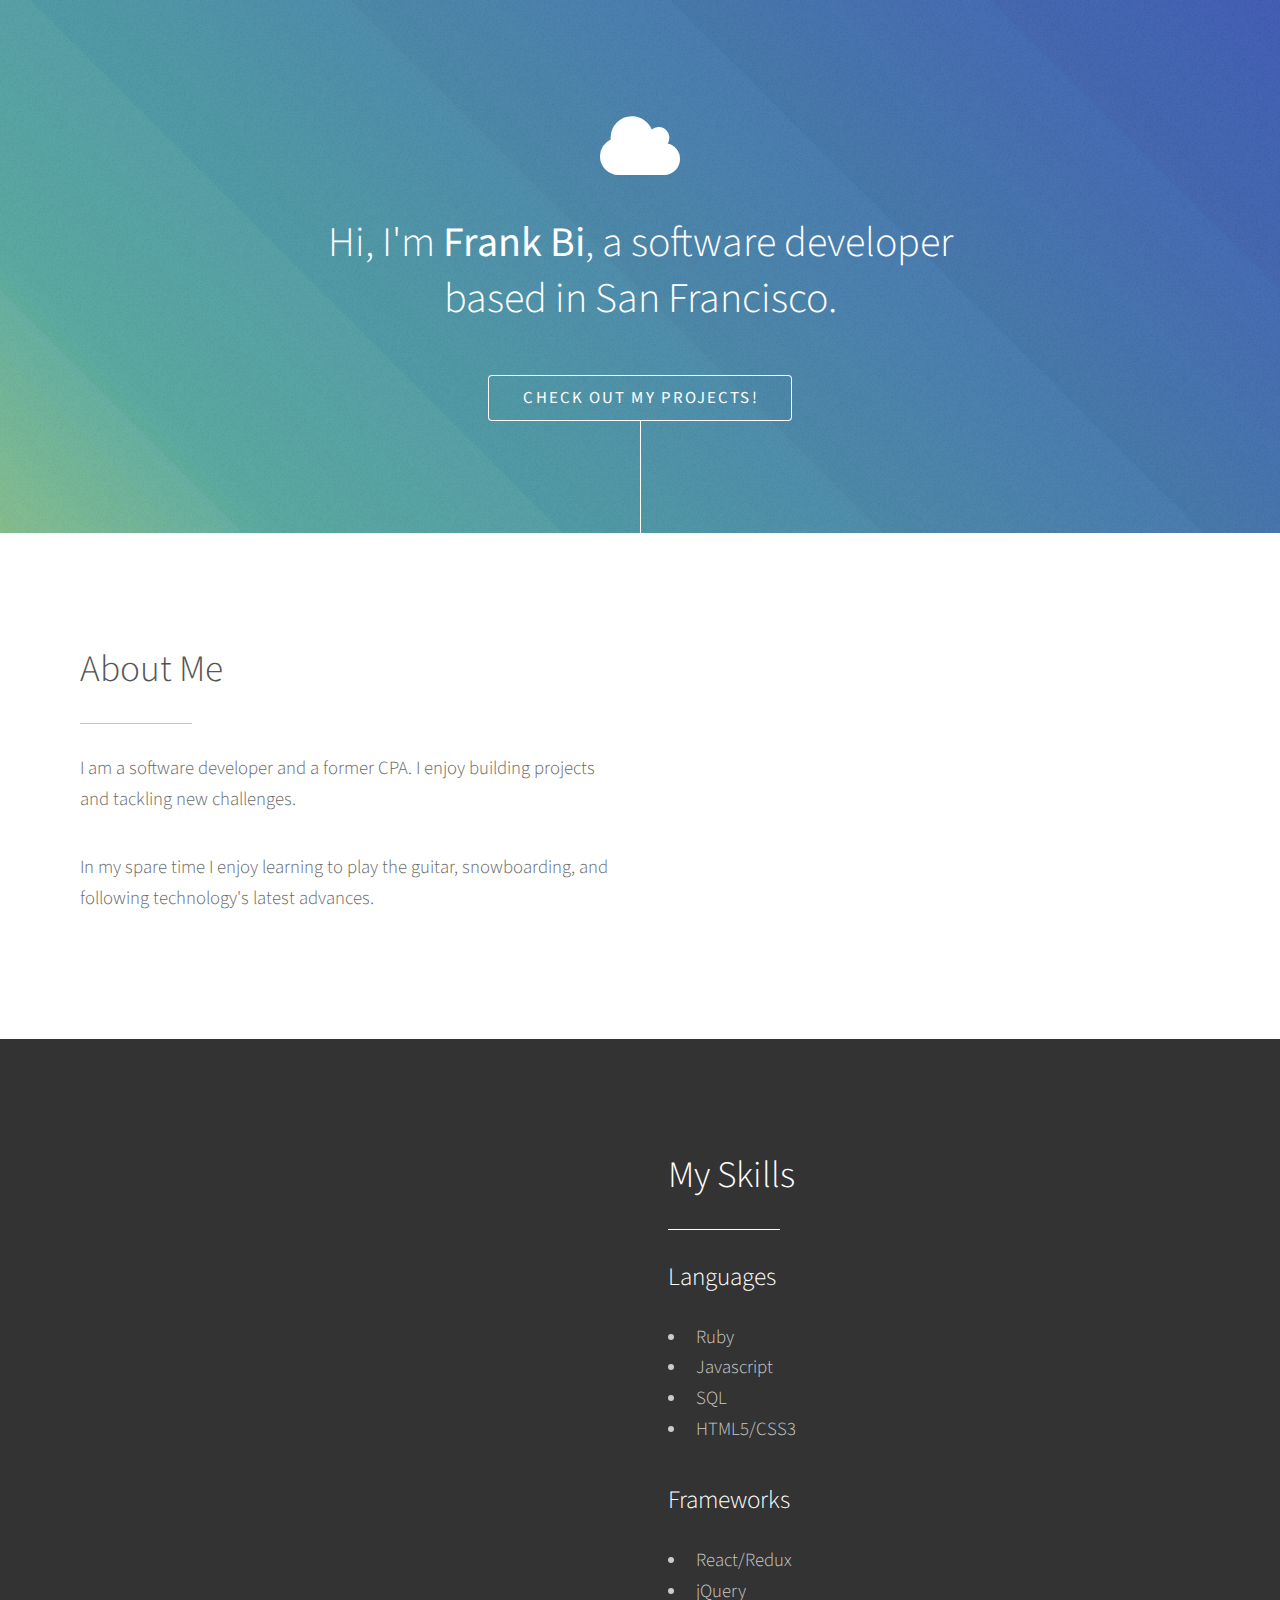
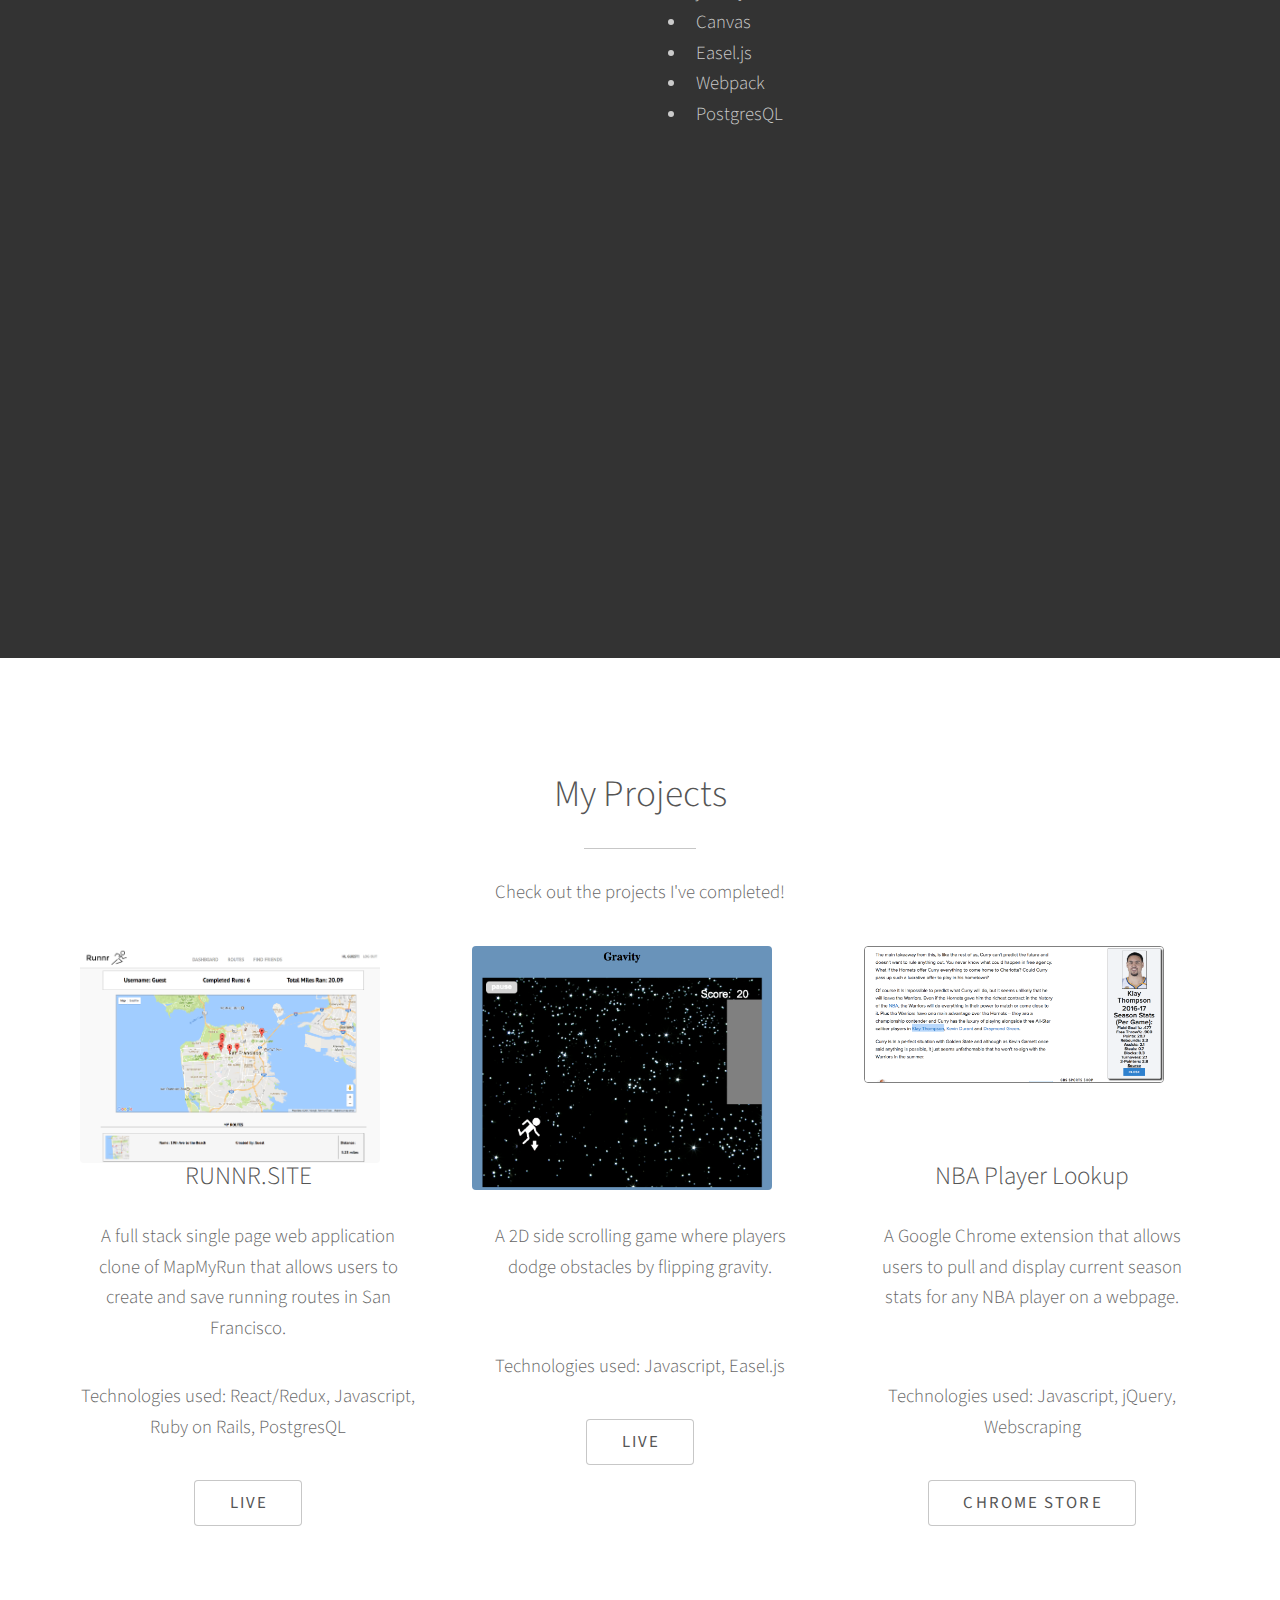
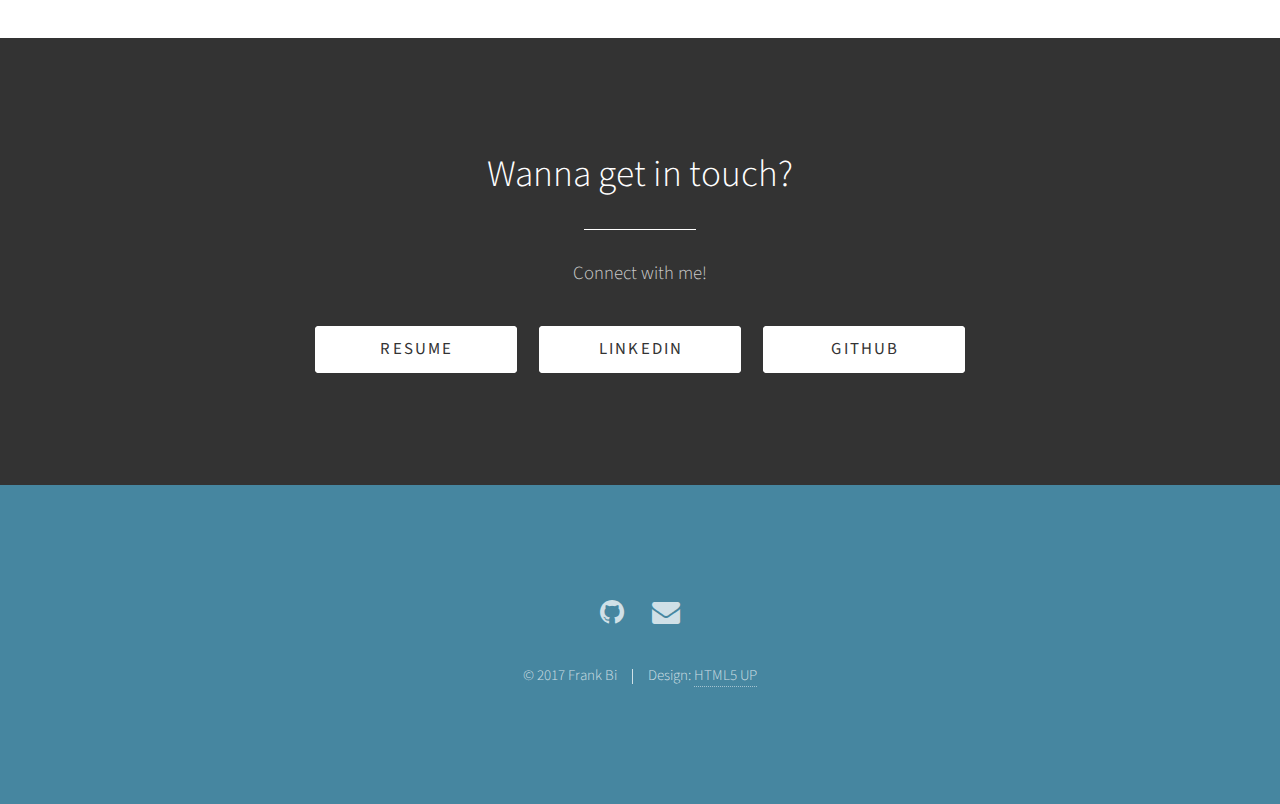
==== index.html @ 34559589 "first commit" ====
<!DOCTYPE HTML>
<!--
	Photon by HTML5 UP
	html5up.net | @ajlkn
	Free for personal and commercial use under the CCA 3.0 license (html5up.net/license)
-->
<html>
	<head>
		<title>Frank Bi</title>
		<meta charset="utf-8" />
		<meta name="viewport" content="width=device-width, initial-scale=1" />
		<!--[if lte IE 8]><script src="assets/js/ie/html5shiv.js"></script><![endif]-->
		<link rel="stylesheet" href="assets/css/main.css" />
		<!--[if lte IE 8]><link rel="stylesheet" href="assets/css/ie8.css" /><![endif]-->
		<!--[if lte IE 9]><link rel="stylesheet" href="assets/css/ie9.css" /><![endif]-->
	</head>
	<body>

		<!-- Header -->
			<section id="header">
				<div class="inner">
					<span class="icon major fa-cloud"></span>
					<h1>Hi, I'm <strong>Frank Bi</strong>, a software developer<br />
					based in San Francisco. </h1>
					<!-- <p>I've built full-stack web applications using Javascript, React/Redux, and Ruby on Rails.</p> -->
					<ul class="actions">
						<li><a href="#three" class="button scrolly">Check Out My Projects!</a></li>
					</ul>
				</div>
			</section>

		<!-- One -->
			<section id="one" class="main style1">
				<div class="container">
					<div class="row 150%">
						<div class="6u 12u$(medium)">
							<header class="major">
								<h2>About Me<br />
								</h2>

							</header>
							<p>I am a software developer and a former CPA. I enjoy building projects and tackling new challenges. </p>
							<p>In my spare time I enjoy learning to play the guitar, snowboarding, and following technology's latest advances.<p/>
						</div>
						<div class="6u$ 12u$(medium) important(medium)">
							<span class=""><img class="profile-pic align-right slide-in" src="images/profile-pic.jpg" alt="" /></span>
						</div>
					</div>
				</div>
			</section>

		<!-- Two -->
			<section id="two" class="main style2">
				<div class="container">
					<div class="row 150%">
						<div class="6u 12u$(medium)">
							<ul class="major-icons">
								<!-- <li><span class="icon style1 major fa-code"></span></li> -->
								<li><img class="language-icon align-left slide-in" src="images/js.png"></img></li>
								<li><img class="language-icon align-left slide-in" src="images/es6.png"></img></li>
								<li><img class="language-icon align-left slide-in" src="images/ruby.png"></img></li>
								<li><img class="language-icon align-left slide-in" src="images/rails.png"></img></li>
								<li><img class="language-icon align-left slide-in" src="images/react.png"></img></li>
								<li><img class="language-icon align-left slide-in" src="images/redux.png"></img></li>
								<li><img class="language-icon align-left slide-in" src="images/html.png"></img></li>
								<li><img class="language-icon align-left slide-in" src="images/css.png"></img></li>
								<li><img class="language-icon align-left slide-in" src="images/chrome.png"></img></li>
								<li><img class="language-icon align-left slide-in" src="images/sql.png"></img></li>
								<li><img class="language-icon align-left slide-in" src="images/git.png"></img></li>
								<!-- <li><span class="icon style1 major"><div><img class="icon style1 major" src="images/js.png"></img></div></span></li> -->
								<!-- <li><span class="icon style1 major"><img class="icon style1 major" src="images/react.png"></img></span></li> -->

								<!-- <li><span class="icon style2 major fa-bolt"></span></li>
								<li><span class="icon style3 major fa-camera-retro"></span></li>
								<li><span class="icon style4 major fa-cog"></span></li>
								<li><span class="icon style5 major fa-desktop"></span></li>
								<li><span class="icon style6 major fa-calendar"></span></li> -->
							</ul>
						</div>
						<div class="6u$ 12u$(medium)">
							<header class="major">
								<h2>My Skills</h2>
							</header>
							<h3>Languages</h3>
							<ul>
								<li>Ruby</li>
								<li>Javascript</li>
								<li>SQL</li>
								<li>HTML5/CSS3</li>
							</ul>
							<h3>Frameworks</h3>
							<ul>
								<li>React/Redux</li>
								<li>jQuery</li>
								<li>Canvas</li>
								<li>Easel.js</li>
								<li>Webpack</li>
								<li>PostgresQL</li>
							</ul>

							<!-- <p>My first language was C++. I eventually</p>
							<p>Along the way, I learned to program using React/Redux.</p>
							<p>But I'm continuing to learn and exploring new frameworks.</p> -->
						</div>
					</div>
				</div>
			</section>

		<!-- Three -->
			<section id="three" class="main style1 special">
				<div class="container">
					<header class="major">
						<h2>My Projects</h2>
					</header>
					<p>Check out the projects I've completed!</p>
					<div class="row 150%">
						<div class="4u 12u$(medium)">
							<span class="image fit"><a href="http://runnr.site"><div class="image-container"><img class="screenshot" src="images/runnr.png" alt=""></img></div></a></span>
							<h3>RUNNR.SITE</h3>
							<p>A full stack single page web application clone of MapMyRun that allows users to create and save running routes in San Francisco. </p>
							<p>Technologies used: React/Redux, Javascript, Ruby on Rails, PostgresQL</p>
							<ul class="actions">
								<li><a href="http://runnr.site" class="button">Live</a></li>
							</ul>
						</div>
						<div class="4u 12u$(medium)">
							<span class="image fit"><a href="https://frankbi322.github.io/anti-gravity-run/"><div class="image-container"><img class="screenshot" src="images/Gravity.png" alt="" /></div></a></span>
							<h3>Gravity Run</h3>
							<p>A 2D side scrolling game where players dodge obstacles by flipping gravity.</p>
							<br/>
							<p>Technologies used: Javascript, Easel.js</p>
							<ul class="actions">
								<li><a href="https://frankbi322.github.io/anti-gravity-run/" class="button">Live</a></li>
							</ul>
						</div>
						<div class="4u$ 12u$(medium)">
							<span class="image fit"><a href="https://chrome.google.com/webstore/detail/nba-fantasy/mpcaiajpmmiealhpeoipjmkodgijmccm"><div class="image-container"><img class="bordered screenshot" src="images/nba.png" alt="" </img></div></a></span>
							<h3>NBA Player Lookup</h3>
							<p>A Google Chrome extension that allows users to pull and display current season stats for any NBA player on a webpage.</p>
							<br/>
							<p>Technologies used: Javascript, jQuery, Webscraping</p>
							<ul class="actions">
								<li><a href="https://chrome.google.com/webstore/detail/nba-fantasy/mpcaiajpmmiealhpeoipjmkodgijmccm" class="button">Chrome Store</a></li>
							</ul>
						</div>
					</div>
				</div>
			</section>

		<!-- Four -->
			<section id="four" class="main style2 special">
				<div class="container">
					<header class="major">
						<h2>Wanna get in touch?</h2>
					</header>
					<p>Connect with me!</p>
					<ul class="actions uniform">
						<li><a href="https://drive.google.com/file/d/1Oz9-WRPR2RXdphx8cgimJbzSj8BWqYynPBWQXlCVjXVUxxQyM4yqtbPePS9CaHdrBz3hehBRKCs-Wb3D/view?usp=sharing" class="button special">Resume</a></li>
						<li><a href="https://www.linkedin.com/in/frank-bi" class="button special">LinkedIn</a></li>
						<li><a href="https://www.github.com/frankbi322" class="button special">GitHub</a></li>
					</ul>
				</div>
			</section>

		<!-- Five -->
		<!--
			<section id="five" class="main style1">
				<div class="container">
					<header class="major special">
						<h2>Elements</h2>
					</header>

					<section>
						<h4>Text</h4>
						<p>This is <b>bold</b> and this is <strong>strong</strong>. This is <i>italic</i> and this is <em>emphasized</em>.
						This is <sup>superscript</sup> text and this is <sub>subscript</sub> text.
						This is <u>underlined</u> and this is code: <code>for (;;) { ... }</code>. Finally, <a href="#">this is a link</a>.</p>
						<hr />
						<header>
							<h4>Heading with a Subtitle</h4>
							<p>Lorem ipsum dolor sit amet nullam id egestas urna aliquam</p>
						</header>
						<p>Nunc lacinia ante nunc ac lobortis. Interdum adipiscing gravida odio porttitor sem non mi integer non faucibus ornare mi ut ante amet placerat aliquet. Volutpat eu sed ante lacinia sapien lorem accumsan varius montes viverra nibh in adipiscing blandit tempus accumsan.</p>
						<header>
							<h5>Heading with a Subtitle</h5>
							<p>Lorem ipsum dolor sit amet nullam id egestas urna aliquam</p>
						</header>
						<p>Nunc lacinia ante nunc ac lobortis. Interdum adipiscing gravida odio porttitor sem non mi integer non faucibus ornare mi ut ante amet placerat aliquet. Volutpat eu sed ante lacinia sapien lorem accumsan varius montes viverra nibh in adipiscing blandit tempus accumsan.</p>
						<hr />
						<h2>Heading Level 2</h2>
						<h3>Heading Level 3</h3>
						<h4>Heading Level 4</h4>
						<h5>Heading Level 5</h5>
						<h6>Heading Level 6</h6>
						<hr />
						<h5>Blockquote</h5>
						<blockquote>Fringilla nisl. Donec accumsan interdum nisi, quis tincidunt felis sagittis eget tempus euismod. Vestibulum ante ipsum primis in faucibus vestibulum. Blandit adipiscing eu felis iaculis volutpat ac adipiscing accumsan faucibus. Vestibulum ante ipsum primis in faucibus lorem ipsum dolor sit amet nullam adipiscing eu felis.</blockquote>
						<h5>Preformatted</h5>
						<pre><code>i = 0;

while (!deck.isInOrder()) {
print 'Iteration ' + i;
deck.shuffle();
i++;
}

print 'It took ' + i + ' iterations to sort the deck.';</code></pre>
					</section>

					<section>
						<h4>Lists</h4>
						<div class="row">
							<div class="6u 12u$(medium)">
								<h5>Unordered</h5>
								<ul>
									<li>Dolor pulvinar etiam.</li>
									<li>Sagittis adipiscing.</li>
									<li>Felis enim feugiat.</li>
								</ul>
								<h5>Alternate</h5>
								<ul class="alt">
									<li>Dolor pulvinar etiam.</li>
									<li>Sagittis adipiscing.</li>
									<li>Felis enim feugiat.</li>
								</ul>
							</div>
							<div class="6u$ 12u$(medium)">
								<h5>Ordered</h5>
								<ol>
									<li>Dolor pulvinar etiam.</li>
									<li>Etiam vel felis viverra.</li>
									<li>Felis enim feugiat.</li>
									<li>Dolor pulvinar etiam.</li>
									<li>Etiam vel felis lorem.</li>
									<li>Felis enim et feugiat.</li>
								</ol>
								<h5>Icons</h5>
								<ul class="icons">
									<li><a href="#" class="icon fa-twitter"><span class="label">Twitter</span></a></li>
									<li><a href="#" class="icon fa-facebook"><span class="label">Facebook</span></a></li>
									<li><a href="#" class="icon fa-instagram"><span class="label">Instagram</span></a></li>
									<li><a href="#" class="icon fa-github"><span class="label">Github</span></a></li>
								</ul>
							</div>
						</div>
						<h5>Actions</h5>
						<div class="row">
							<div class="6u 12u$(medium)">
								<ul class="actions">
									<li><a href="#" class="button special">Default</a></li>
									<li><a href="#" class="button">Default</a></li>
								</ul>
								<ul class="actions small">
									<li><a href="#" class="button special small">Small</a></li>
									<li><a href="#" class="button small">Small</a></li>
								</ul>
								<ul class="actions vertical">
									<li><a href="#" class="button special">Default</a></li>
									<li><a href="#" class="button">Default</a></li>
								</ul>
								<ul class="actions vertical small">
									<li><a href="#" class="button special small">Small</a></li>
									<li><a href="#" class="button small">Small</a></li>
								</ul>
							</div>
							<div class="6u 12u$(medium)">
								<ul class="actions vertical">
									<li><a href="#" class="button special fit">Default</a></li>
									<li><a href="#" class="button fit">Default</a></li>
								</ul>
								<ul class="actions vertical small">
									<li><a href="#" class="button special small fit">Small</a></li>
									<li><a href="#" class="button small fit">Small</a></li>
								</ul>
							</div>
						</div>
					</section>

					<section>
						<h4>Table</h4>
						<h5>Default</h5>
						<div class="table-wrapper">
							<table>
								<thead>
									<tr>
										<th>Name</th>
										<th>Description</th>
										<th>Price</th>
									</tr>
								</thead>
								<tbody>
									<tr>
										<td>Item One</td>
										<td>Ante turpis integer aliquet porttitor.</td>
										<td>29.99</td>
									</tr>
									<tr>
										<td>Item Two</td>
										<td>Vis ac commodo adipiscing arcu aliquet.</td>
										<td>19.99</td>
									</tr>
									<tr>
										<td>Item Three</td>
										<td> Morbi faucibus arcu accumsan lorem.</td>
										<td>29.99</td>
									</tr>
									<tr>
										<td>Item Four</td>
										<td>Vitae integer tempus condimentum.</td>
										<td>19.99</td>
									</tr>
									<tr>
										<td>Item Five</td>
										<td>Ante turpis integer aliquet porttitor.</td>
										<td>29.99</td>
									</tr>
								</tbody>
								<tfoot>
									<tr>
										<td colspan="2"></td>
										<td>100.00</td>
									</tr>
								</tfoot>
							</table>
						</div>

						<h5>Alternate</h5>
						<div class="table-wrapper">
							<table class="alt">
								<thead>
									<tr>
										<th>Name</th>
										<th>Description</th>
										<th>Price</th>
									</tr>
								</thead>
								<tbody>
									<tr>
										<td>Item One</td>
										<td>Ante turpis integer aliquet porttitor.</td>
										<td>29.99</td>
									</tr>
									<tr>
										<td>Item Two</td>
										<td>Vis ac commodo adipiscing arcu aliquet.</td>
										<td>19.99</td>
									</tr>
									<tr>
										<td>Item Three</td>
										<td> Morbi faucibus arcu accumsan lorem.</td>
										<td>29.99</td>
									</tr>
									<tr>
										<td>Item Four</td>
										<td>Vitae integer tempus condimentum.</td>
										<td>19.99</td>
									</tr>
									<tr>
										<td>Item Five</td>
										<td>Ante turpis integer aliquet porttitor.</td>
										<td>29.99</td>
									</tr>
								</tbody>
								<tfoot>
									<tr>
										<td colspan="2"></td>
										<td>100.00</td>
									</tr>
								</tfoot>
							</table>
						</div>
					</section>

					<section>
						<h4>Buttons</h4>
						<ul class="actions">
							<li><a href="#" class="button special">Special</a></li>
							<li><a href="#" class="button">Default</a></li>
						</ul>
						<ul class="actions">
							<li><a href="#" class="button big">Big</a></li>
							<li><a href="#" class="button">Default</a></li>
							<li><a href="#" class="button small">Small</a></li>
						</ul>
						<ul class="actions fit">
							<li><a href="#" class="button fit">Fit</a></li>
							<li><a href="#" class="button special fit">Fit</a></li>
							<li><a href="#" class="button fit">Fit</a></li>
						</ul>
						<ul class="actions fit small">
							<li><a href="#" class="button special fit small">Fit + Small</a></li>
							<li><a href="#" class="button fit small">Fit + Small</a></li>
							<li><a href="#" class="button special fit small">Fit + Small</a></li>
						</ul>
						<ul class="actions">
							<li><a href="#" class="button special icon fa-download">Icon</a></li>
							<li><a href="#" class="button icon fa-download">Icon</a></li>
						</ul>
						<ul class="actions">
							<li><span class="button special disabled">Disabled</span></li>
							<li><span class="button disabled">Disabled</span></li>
						</ul>
					</section>

					<section>
						<h4>Form</h4>
						<form method="post" action="#">
							<div class="row uniform 50%">
								<div class="6u 12u$(xsmall)">
									<input type="text" name="demo-name" id="demo-name" value="" placeholder="Name" />
								</div>
								<div class="6u$ 12u$(xsmall)">
									<input type="email" name="demo-email" id="demo-email" value="" placeholder="Email" />
								</div>
								<div class="12u$">
									<div class="select-wrapper">
										<select name="demo-category" id="demo-category">
											<option value="">- Category -</option>
											<option value="1">Manufacturing</option>
											<option value="1">Shipping</option>
											<option value="1">Administration</option>
											<option value="1">Human Resources</option>
										</select>
									</div>
								</div>
								<div class="4u 12u$(small)">
									<input type="radio" id="demo-priority-low" name="demo-priority" checked>
									<label for="demo-priority-low">Low</label>
								</div>
								<div class="4u 12u$(small)">
									<input type="radio" id="demo-priority-normal" name="demo-priority">
									<label for="demo-priority-normal">Normal</label>
								</div>
								<div class="4u$ 12u$(small)">
									<input type="radio" id="demo-priority-high" name="demo-priority">
									<label for="demo-priority-high">High</label>
								</div>
								<div class="6u 12u$(small)">
									<input type="checkbox" id="demo-copy" name="demo-copy">
									<label for="demo-copy">Email me a copy</label>
								</div>
								<div class="6u$ 12u$(small)">
									<input type="checkbox" id="demo-human" name="demo-human" checked>
									<label for="demo-human">Not a robot</label>
								</div>
								<div class="12u$">
									<textarea name="demo-message" id="demo-message" placeholder="Enter your message" rows="6"></textarea>
								</div>
								<div class="12u$">
									<ul class="actions">
										<li><input type="submit" value="Send Message" class="special" /></li>
										<li><input type="reset" value="Reset" /></li>
									</ul>
								</div>
							</div>
						</form>
					</section>

					<section>
						<h4>Image</h4>
						<h5>Fit</h5>
						<div class="box alt">
							<div class="row uniform 50%">
								<div class="12u"><span class="image fit"><img src="images/pic06.jpg" alt="" /></span></div>
								<div class="4u"><span class="image fit"><img src="images/pic02.jpg" alt="" /></span></div>
								<div class="4u"><span class="image fit"><img src="images/pic03.jpg" alt="" /></span></div>
								<div class="4u"><span class="image fit"><img src="images/pic04.jpg" alt="" /></span></div>
								<div class="4u"><span class="image fit"><img src="images/pic03.jpg" alt="" /></span></div>
								<div class="4u"><span class="image fit"><img src="images/pic04.jpg" alt="" /></span></div>
								<div class="4u"><span class="image fit"><img src="images/pic02.jpg" alt="" /></span></div>
								<div class="4u"><span class="image fit"><img src="images/pic04.jpg" alt="" /></span></div>
								<div class="4u"><span class="image fit"><img src="images/pic02.jpg" alt="" /></span></div>
								<div class="4u"><span class="image fit"><img src="images/pic03.jpg" alt="" /></span></div>
							</div>
						</div>
						<h5>Left &amp; Right</h5>
						<p><span class="image left"><img src="images/pic05.jpg" alt="" /></span>Fringilla nisl. Donec accumsan interdum nisi, quis tincidunt felis sagittis eget. tempus euismod. Vestibulum ante ipsum primis in faucibus vestibulum. Blandit adipiscing eu felis iaculis volutpat ac adipiscing accumsan eu faucibus. Integer ac pellentesque praesent tincidunt felis sagittis eget. tempus euismod. Vestibulum ante ipsum primis in faucibus vestibulum. Blandit adipiscing eu felis iaculis volutpat ac adipiscing accumsan eu faucibus. Integer ac pellentesque praesent. Donec accumsan interdum nisi, quis tincidunt felis sagittis eget. tempus euismod. Vestibulum ante ipsum primis in faucibus vestibulum. Blandit adipiscing eu felis iaculis volutpat ac adipiscing accumsan eu faucibus. Integer ac pellentesque praesent tincidunt felis sagittis eget. tempus euismod. Vestibulum ante ipsum primis in faucibus vestibulum. Blandit adipiscing eu felis iaculis volutpat ac adipiscing accumsan eu faucibus. Integer ac pellentesque praesent. Blandit adipiscing eu felis iaculis volutpat ac adipiscing accumsan eu faucibus. Integer ac pellentesque praesent tincidunt felis sagittis eget. tempus euismod. Vestibulum ante ipsum primis in faucibus vestibulum. Blandit adipiscing eu felis iaculis volutpat ac adipiscing accumsan eu faucibus. Integer ac pellentesque praesent.</p>
						<p><span class="image right"><img src="images/pic05.jpg" alt="" /></span>Fringilla nisl. Donec accumsan interdum nisi, quis tincidunt felis sagittis eget. tempus euismod. Vestibulum ante ipsum primis in faucibus vestibulum. Blandit adipiscing eu felis iaculis volutpat ac adipiscing accumsan eu faucibus. Integer ac pellentesque praesent tincidunt felis sagittis eget. tempus euismod. Vestibulum ante ipsum primis in faucibus vestibulum. Blandit adipiscing eu felis iaculis volutpat ac adipiscing accumsan eu faucibus. Integer ac pellentesque praesent. Donec accumsan interdum nisi, quis tincidunt felis sagittis eget. tempus euismod. Vestibulum ante ipsum primis in faucibus vestibulum. Blandit adipiscing eu felis iaculis volutpat ac adipiscing accumsan eu faucibus. Integer ac pellentesque praesent tincidunt felis sagittis eget. tempus euismod. Vestibulum ante ipsum primis in faucibus vestibulum. Blandit adipiscing eu felis iaculis volutpat ac adipiscing accumsan eu faucibus. Integer ac pellentesque praesent. Blandit adipiscing eu felis iaculis volutpat ac adipiscing accumsan eu faucibus. Integer ac pellentesque praesent tincidunt felis sagittis eget. tempus euismod. Vestibulum ante ipsum primis in faucibus vestibulum. Blandit adipiscing eu felis iaculis volutpat ac adipiscing accumsan eu faucibus. Integer ac pellentesque praesent.</p>
					</section>

				</div>
			</section>
		-->

		<!-- Footer -->
			<section id="footer">
				<ul class="icons">
					<!-- <li><a href="#" class="icon alt fa-twitter"><span class="label">Twitter</span></a></li> -->
					<li><a href="https://github.com/frankbi322" class="icon alt fa-github"><span class="label">GitHub</span></a></li>
					<li><a href="#" class="icon alt fa-envelope"><span class="label">Email</span></a></li>
				</ul>
				<ul class="copyright">
					<li>&copy; 2017 Frank Bi</li><li>Design: <a href="http://html5up.net">HTML5 UP</a></li>
				</ul>
			</section>

		<!-- Scripts -->
			<script src="assets/js/jquery.min.js"></script>
			<script src="assets/js/jquery.scrolly.min.js"></script>
			<script src="assets/js/skel.min.js"></script>
			<script src="assets/js/util.js"></script>
			<!--[if lte IE 8]><script src="assets/js/ie/respond.min.js"></script><![endif]-->
			<script src="assets/js/main.js"></script>

			<script>
			    function debounce(func, wait = 20, immediate = true) {
			      var timeout;
			      return function() {
			        var context = this, args = arguments;
			        var later = function() {
			          timeout = null;
			          if (!immediate) func.apply(context, args);
			        };
			        var callNow = immediate && !timeout;
			        clearTimeout(timeout);
			        timeout = setTimeout(later, wait);
			        if (callNow) func.apply(context, args);
			      };
			    };

			    const sliderImages = document.querySelectorAll('.slide-in');

			    function checkSlide(e) {
			      sliderImages.forEach(sliderImage => {
			        // half way through the image
			        const slideInAt = (window.scrollY + window.innerHeight) - sliderImage.height / 2;
			        // bottom of the image
			        const imageBottom = sliderImage.offsetTop + sliderImage.height;
			        const isHalfShown = slideInAt > sliderImage.offsetTop;
			        const isNotScrolledPast = window.scrollY < imageBottom;
			        if (isHalfShown && isNotScrolledPast) {
			          sliderImage.classList.add('active');
			        } else {
			          sliderImage.classList.remove('active');
			        }
			      });
			    }

			    window.addEventListener('scroll', debounce(checkSlide));

			  </script>

	</body>
</html>
---- assets/css/main.css ----
@import url("font-awesome.min.css");
@import url("https://fonts.googleapis.com/css?family=Source+Sans+Pro:300,300italic,400,400italic");

/*
	Photon by HTML5 UP
	html5up.net | @ajlkn
	Free for personal and commercial use under the CCA 3.0 license (html5up.net/license)
*/

/* Reset */

	html, body, div, span, applet, object, iframe, h1, h2, h3, h4, h5, h6, p, blockquote, pre, a, abbr, acronym, address, big, cite, code, del, dfn, em, img, ins, kbd, q, s, samp, small, strike, strong, sub, sup, tt, var, b, u, i, center, dl, dt, dd, ol, ul, li, fieldset, form, label, legend, table, caption, tbody, tfoot, thead, tr, th, td, article, aside, canvas, details, embed, figure, figcaption, footer, header, hgroup, menu, nav, output, ruby, section, summary, time, mark, audio, video {
		margin: 0;
		padding: 0;
		border: 0;
		font-size: 100%;
		font: inherit;
		vertical-align: baseline;
	}

	article, aside, details, figcaption, figure, footer, header, hgroup, menu, nav, section {
		display: block;
	}

	body {
		line-height: 1;
	}

	ol, ul {
		list-style: none;
	}

	blockquote, q {
		quotes: none;
	}

	blockquote:before, blockquote:after, q:before, q:after {
		content: '';
		content: none;
	}

	table {
		border-collapse: collapse;
		border-spacing: 0;
	}

	body {
		-webkit-text-size-adjust: none;
	}

/* Box Model */

	*, *:before, *:after {
		-moz-box-sizing: border-box;
		-webkit-box-sizing: border-box;
		box-sizing: border-box;
	}

/* Containers */

	.container {
		margin-left: auto;
		margin-right: auto;
	}

	.container.\31 25\25 {
		width: 100%;
		max-width: 75em;
		min-width: 60em;
	}

	.container.\37 5\25 {
		width: 45em;
	}

	.container.\35 0\25 {
		width: 30em;
	}

	.container.\32 5\25 {
		width: 15em;
	}

	.container {
		width: 60em;
	}

	@media screen and (max-width: 1680px) {

		.container.\31 25\25 {
			width: 100%;
			max-width: 75em;
			min-width: 60em;
		}

		.container.\37 5\25 {
			width: 45em;
		}

		.container.\35 0\25 {
			width: 30em;
		}

		.container.\32 5\25 {
			width: 15em;
		}

		.container {
			width: 60em;
		}

	}

	@media screen and (max-width: 1140px) {

		.container.\31 25\25 {
			width: 100%;
			max-width: 112.5%;
			min-width: 90%;
		}

		.container.\37 5\25 {
			width: 67.5%;
		}

		.container.\35 0\25 {
			width: 45%;
		}

		.container.\32 5\25 {
			width: 22.5%;
		}

		.container {
			width: 90%;
		}

	}

	@media screen and (max-width: 980px) {

		.container.\31 25\25 {
			width: 100%;
			max-width: 125%;
			min-width: 100%;
		}

		.container.\37 5\25 {
			width: 75%;
		}

		.container.\35 0\25 {
			width: 50%;
		}

		.container.\32 5\25 {
			width: 25%;
		}

		.container {
			width: 100% !important;
		}

	}

	@media screen and (max-width: 736px) {

		.container.\31 25\25 {
			width: 100%;
			max-width: 125%;
			min-width: 100%;
		}

		.container.\37 5\25 {
			width: 75%;
		}

		.container.\35 0\25 {
			width: 50%;
		}

		.container.\32 5\25 {
			width: 25%;
		}

		.container {
			width: 100% !important;
		}

	}

	@media screen and (max-width: 480px) {

		.container.\31 25\25 {
			width: 100%;
			max-width: 125%;
			min-width: 100%;
		}

		.container.\37 5\25 {
			width: 75%;
		}

		.container.\35 0\25 {
			width: 50%;
		}

		.container.\32 5\25 {
			width: 25%;
		}

		.container {
			width: 100% !important;
		}

	}

	@media screen and (max-width: 320px) {

		.container.\31 25\25 {
			width: 100%;
			max-width: 125%;
			min-width: 100%;
		}

		.container.\37 5\25 {
			width: 75%;
		}

		.container.\35 0\25 {
			width: 50%;
		}

		.container.\32 5\25 {
			width: 25%;
		}

		.container {
			width: 100% !important;
		}

	}

/* Grid */

	.row {
		border-bottom: solid 1px transparent;
		-moz-box-sizing: border-box;
		-webkit-box-sizing: border-box;
		box-sizing: border-box;
	}

	.row > * {
		float: left;
		-moz-box-sizing: border-box;
		-webkit-box-sizing: border-box;
		box-sizing: border-box;
	}

	.row:after, .row:before {
		content: '';
		display: block;
		clear: both;
		height: 0;
	}

	.row.uniform > * > :first-child {
		margin-top: 0;
	}

	.row.uniform > * > :last-child {
		margin-bottom: 0;
	}

	.row.\30 \25 > * {
		padding: 0 0 0 0em;
	}

	.row.\30 \25 {
		margin: 0 0 -1px 0em;
	}

	.row.uniform.\30 \25 > * {
		padding: 0em 0 0 0em;
	}

	.row.uniform.\30 \25 {
		margin: 0em 0 -1px 0em;
	}

	.row > * {
		padding: 0 0 0 2em;
	}

	.row {
		margin: 0 0 -1px -2em;
	}

	.row.uniform > * {
		padding: 2em 0 0 2em;
	}

	.row.uniform {
		margin: -2em 0 -1px -2em;
	}

	.row.\32 00\25 > * {
		padding: 0 0 0 4em;
	}

	.row.\32 00\25 {
		margin: 0 0 -1px -4em;
	}

	.row.uniform.\32 00\25 > * {
		padding: 4em 0 0 4em;
	}

	.row.uniform.\32 00\25 {
		margin: -4em 0 -1px -4em;
	}

	.row.\31 50\25 > * {
		padding: 0 0 0 3em;
	}

	.row.\31 50\25 {
		margin: 0 0 -1px -3em;
	}

	.row.uniform.\31 50\25 > * {
		padding: 3em 0 0 3em;
	}

	.row.uniform.\31 50\25 {
		margin: -3em 0 -1px -3em;
	}

	.row.\35 0\25 > * {
		padding: 0 0 0 1em;
	}

	.row.\35 0\25 {
		margin: 0 0 -1px -1em;
	}

	.row.uniform.\35 0\25 > * {
		padding: 1em 0 0 1em;
	}

	.row.uniform.\35 0\25 {
		margin: -1em 0 -1px -1em;
	}

	.row.\32 5\25 > * {
		padding: 0 0 0 0.5em;
	}

	.row.\32 5\25 {
		margin: 0 0 -1px -0.5em;
	}

	.row.uniform.\32 5\25 > * {
		padding: 0.5em 0 0 0.5em;
	}

	.row.uniform.\32 5\25 {
		margin: -0.5em 0 -1px -0.5em;
	}

	.\31 2u, .\31 2u\24 {
		width: 100%;
		clear: none;
		margin-left: 0;
	}

	.\31 1u, .\31 1u\24 {
		width: 91.6666666667%;
		clear: none;
		margin-left: 0;
	}

	.\31 0u, .\31 0u\24 {
		width: 83.3333333333%;
		clear: none;
		margin-left: 0;
	}

	.\39 u, .\39 u\24 {
		width: 75%;
		clear: none;
		margin-left: 0;
	}

	.\38 u, .\38 u\24 {
		width: 66.6666666667%;
		clear: none;
		margin-left: 0;
	}

	.\37 u, .\37 u\24 {
		width: 58.3333333333%;
		clear: none;
		margin-left: 0;
	}

	.\36 u, .\36 u\24 {
		width: 50%;
		clear: none;
		margin-left: 0;
	}

	.\35 u, .\35 u\24 {
		width: 41.6666666667%;
		clear: none;
		margin-left: 0;
	}

	.\34 u, .\34 u\24 {
		width: 33.3333333333%;
		clear: none;
		margin-left: 0;
	}

	.\33 u, .\33 u\24 {
		width: 25%;
		clear: none;
		margin-left: 0;
	}

	.\32 u, .\32 u\24 {
		width: 16.6666666667%;
		clear: none;
		margin-left: 0;
	}

	.\31 u, .\31 u\24 {
		width: 8.3333333333%;
		clear: none;
		margin-left: 0;
	}

	.\31 2u\24 + *,
	.\31 1u\24 + *,
	.\31 0u\24 + *,
	.\39 u\24 + *,
	.\38 u\24 + *,
	.\37 u\24 + *,
	.\36 u\24 + *,
	.\35 u\24 + *,
	.\34 u\24 + *,
	.\33 u\24 + *,
	.\32 u\24 + *,
	.\31 u\24 + * {
		clear: left;
	}

	.\-11u {
		margin-left: 91.66667%;
	}

	.\-10u {
		margin-left: 83.33333%;
	}

	.\-9u {
		margin-left: 75%;
	}

	.\-8u {
		margin-left: 66.66667%;
	}

	.\-7u {
		margin-left: 58.33333%;
	}

	.\-6u {
		margin-left: 50%;
	}

	.\-5u {
		margin-left: 41.66667%;
	}

	.\-4u {
		margin-left: 33.33333%;
	}

	.\-3u {
		margin-left: 25%;
	}

	.\-2u {
		margin-left: 16.66667%;
	}

	.\-1u {
		margin-left: 8.33333%;
	}

	@media screen and (max-width: 1680px) {

		.row > * {
			padding: 0 0 0 2em;
		}

		.row {
			margin: 0 0 -1px -2em;
		}

		.row.uniform > * {
			padding: 2em 0 0 2em;
		}

		.row.uniform {
			margin: -2em 0 -1px -2em;
		}

		.row.\32 00\25 > * {
			padding: 0 0 0 4em;
		}

		.row.\32 00\25 {
			margin: 0 0 -1px -4em;
		}

		.row.uniform.\32 00\25 > * {
			padding: 4em 0 0 4em;
		}

		.row.uniform.\32 00\25 {
			margin: -4em 0 -1px -4em;
		}

		.row.\31 50\25 > * {
			padding: 0 0 0 3em;
		}

		.row.\31 50\25 {
			margin: 0 0 -1px -3em;
		}

		.row.uniform.\31 50\25 > * {
			padding: 3em 0 0 3em;
		}

		.row.uniform.\31 50\25 {
			margin: -3em 0 -1px -3em;
		}

		.row.\35 0\25 > * {
			padding: 0 0 0 1em;
		}

		.row.\35 0\25 {
			margin: 0 0 -1px -1em;
		}

		.row.uniform.\35 0\25 > * {
			padding: 1em 0 0 1em;
		}

		.row.uniform.\35 0\25 {
			margin: -1em 0 -1px -1em;
		}

		.row.\32 5\25 > * {
			padding: 0 0 0 0.5em;
		}

		.row.\32 5\25 {
			margin: 0 0 -1px -0.5em;
		}

		.row.uniform.\32 5\25 > * {
			padding: 0.5em 0 0 0.5em;
		}

		.row.uniform.\32 5\25 {
			margin: -0.5em 0 -1px -0.5em;
		}

		.\31 2u\28xlarge\29, .\31 2u\24\28xlarge\29 {
			width: 100%;
			clear: none;
			margin-left: 0;
		}

		.\31 1u\28xlarge\29, .\31 1u\24\28xlarge\29 {
			width: 91.6666666667%;
			clear: none;
			margin-left: 0;
		}

		.\31 0u\28xlarge\29, .\31 0u\24\28xlarge\29 {
			width: 83.3333333333%;
			clear: none;
			margin-left: 0;
		}

		.\39 u\28xlarge\29, .\39 u\24\28xlarge\29 {
			width: 75%;
			clear: none;
			margin-left: 0;
		}

		.\38 u\28xlarge\29, .\38 u\24\28xlarge\29 {
			width: 66.6666666667%;
			clear: none;
			margin-left: 0;
		}

		.\37 u\28xlarge\29, .\37 u\24\28xlarge\29 {
			width: 58.3333333333%;
			clear: none;
			margin-left: 0;
		}

		.\36 u\28xlarge\29, .\36 u\24\28xlarge\29 {
			width: 50%;
			clear: none;
			margin-left: 0;
		}

		.\35 u\28xlarge\29, .\35 u\24\28xlarge\29 {
			width: 41.6666666667%;
			clear: none;
			margin-left: 0;
		}

		.\34 u\28xlarge\29, .\34 u\24\28xlarge\29 {
			width: 33.3333333333%;
			clear: none;
			margin-left: 0;
		}

		.\33 u\28xlarge\29, .\33 u\24\28xlarge\29 {
			width: 25%;
			clear: none;
			margin-left: 0;
		}

		.\32 u\28xlarge\29, .\32 u\24\28xlarge\29 {
			width: 16.6666666667%;
			clear: none;
			margin-left: 0;
		}

		.\31 u\28xlarge\29, .\31 u\24\28xlarge\29 {
			width: 8.3333333333%;
			clear: none;
			margin-left: 0;
		}

		.\31 2u\24\28xlarge\29 + *,
		.\31 1u\24\28xlarge\29 + *,
		.\31 0u\24\28xlarge\29 + *,
		.\39 u\24\28xlarge\29 + *,
		.\38 u\24\28xlarge\29 + *,
		.\37 u\24\28xlarge\29 + *,
		.\36 u\24\28xlarge\29 + *,
		.\35 u\24\28xlarge\29 + *,
		.\34 u\24\28xlarge\29 + *,
		.\33 u\24\28xlarge\29 + *,
		.\32 u\24\28xlarge\29 + *,
		.\31 u\24\28xlarge\29 + * {
			clear: left;
		}

		.\-11u\28xlarge\29 {
			margin-left: 91.66667%;
		}

		.\-10u\28xlarge\29 {
			margin-left: 83.33333%;
		}

		.\-9u\28xlarge\29 {
			margin-left: 75%;
		}

		.\-8u\28xlarge\29 {
			margin-left: 66.66667%;
		}

		.\-7u\28xlarge\29 {
			margin-left: 58.33333%;
		}

		.\-6u\28xlarge\29 {
			margin-left: 50%;
		}

		.\-5u\28xlarge\29 {
			margin-left: 41.66667%;
		}

		.\-4u\28xlarge\29 {
			margin-left: 33.33333%;
		}

		.\-3u\28xlarge\29 {
			margin-left: 25%;
		}

		.\-2u\28xlarge\29 {
			margin-left: 16.66667%;
		}

		.\-1u\28xlarge\29 {
			margin-left: 8.33333%;
		}

	}

	@media screen and (max-width: 1140px) {

		.row > * {
			padding: 0 0 0 1.5em;
		}

		.row {
			margin: 0 0 -1px -1.5em;
		}

		.row.uniform > * {
			padding: 1.5em 0 0 1.5em;
		}

		.row.uniform {
			margin: -1.5em 0 -1px -1.5em;
		}

		.row.\32 00\25 > * {
			padding: 0 0 0 3em;
		}

		.row.\32 00\25 {
			margin: 0 0 -1px -3em;
		}

		.row.uniform.\32 00\25 > * {
			padding: 3em 0 0 3em;
		}

		.row.uniform.\32 00\25 {
			margin: -3em 0 -1px -3em;
		}

		.row.\31 50\25 > * {
			padding: 0 0 0 2.25em;
		}

		.row.\31 50\25 {
			margin: 0 0 -1px -2.25em;
		}

		.row.uniform.\31 50\25 > * {
			padding: 2.25em 0 0 2.25em;
		}

		.row.uniform.\31 50\25 {
			margin: -2.25em 0 -1px -2.25em;
		}

		.row.\35 0\25 > * {
			padding: 0 0 0 0.75em;
		}

		.row.\35 0\25 {
			margin: 0 0 -1px -0.75em;
		}

		.row.uniform.\35 0\25 > * {
			padding: 0.75em 0 0 0.75em;
		}

		.row.uniform.\35 0\25 {
			margin: -0.75em 0 -1px -0.75em;
		}

		.row.\32 5\25 > * {
			padding: 0 0 0 0.375em;
		}

		.row.\32 5\25 {
			margin: 0 0 -1px -0.375em;
		}

		.row.uniform.\32 5\25 > * {
			padding: 0.375em 0 0 0.375em;
		}

		.row.uniform.\32 5\25 {
			margin: -0.375em 0 -1px -0.375em;
		}

		.\31 2u\28large\29, .\31 2u\24\28large\29 {
			width: 100%;
			clear: none;
			margin-left: 0;
		}

		.\31 1u\28large\29, .\31 1u\24\28large\29 {
			width: 91.6666666667%;
			clear: none;
			margin-left: 0;
		}

		.\31 0u\28large\29, .\31 0u\24\28large\29 {
			width: 83.3333333333%;
			clear: none;
			margin-left: 0;
		}

		.\39 u\28large\29, .\39 u\24\28large\29 {
			width: 75%;
			clear: none;
			margin-left: 0;
		}

		.\38 u\28large\29, .\38 u\24\28large\29 {
			width: 66.6666666667%;
			clear: none;
			margin-left: 0;
		}

		.\37 u\28large\29, .\37 u\24\28large\29 {
			width: 58.3333333333%;
			clear: none;
			margin-left: 0;
		}

		.\36 u\28large\29, .\36 u\24\28large\29 {
			width: 50%;
			clear: none;
			margin-left: 0;
		}

		.\35 u\28large\29, .\35 u\24\28large\29 {
			width: 41.6666666667%;
			clear: none;
			margin-left: 0;
		}

		.\34 u\28large\29, .\34 u\24\28large\29 {
			width: 33.3333333333%;
			clear: none;
			margin-left: 0;
		}

		.\33 u\28large\29, .\33 u\24\28large\29 {
			width: 25%;
			clear: none;
			margin-left: 0;
		}

		.\32 u\28large\29, .\32 u\24\28large\29 {
			width: 16.6666666667%;
			clear: none;
			margin-left: 0;
		}

		.\31 u\28large\29, .\31 u\24\28large\29 {
			width: 8.3333333333%;
			clear: none;
			margin-left: 0;
		}

		.\31 2u\24\28large\29 + *,
		.\31 1u\24\28large\29 + *,
		.\31 0u\24\28large\29 + *,
		.\39 u\24\28large\29 + *,
		.\38 u\24\28large\29 + *,
		.\37 u\24\28large\29 + *,
		.\36 u\24\28large\29 + *,
		.\35 u\24\28large\29 + *,
		.\34 u\24\28large\29 + *,
		.\33 u\24\28large\29 + *,
		.\32 u\24\28large\29 + *,
		.\31 u\24\28large\29 + * {
			clear: left;
		}

		.\-11u\28large\29 {
			margin-left: 91.66667%;
		}

		.\-10u\28large\29 {
			margin-left: 83.33333%;
		}

		.\-9u\28large\29 {
			margin-left: 75%;
		}

		.\-8u\28large\29 {
			margin-left: 66.66667%;
		}

		.\-7u\28large\29 {
			margin-left: 58.33333%;
		}

		.\-6u\28large\29 {
			margin-left: 50%;
		}

		.\-5u\28large\29 {
			margin-left: 41.66667%;
		}

		.\-4u\28large\29 {
			margin-left: 33.33333%;
		}

		.\-3u\28large\29 {
			margin-left: 25%;
		}

		.\-2u\28large\29 {
			margin-left: 16.66667%;
		}

		.\-1u\28large\29 {
			margin-left: 8.33333%;
		}

	}

	@media screen and (max-width: 980px) {

		.row > * {
			padding: 0 0 0 1.5em;
		}

		.row {
			margin: 0 0 -1px -1.5em;
		}

		.row.uniform > * {
			padding: 1.5em 0 0 1.5em;
		}

		.row.uniform {
			margin: -1.5em 0 -1px -1.5em;
		}

		.row.\32 00\25 > * {
			padding: 0 0 0 3em;
		}

		.row.\32 00\25 {
			margin: 0 0 -1px -3em;
		}

		.row.uniform.\32 00\25 > * {
			padding: 3em 0 0 3em;
		}

		.row.uniform.\32 00\25 {
			margin: -3em 0 -1px -3em;
		}

		.row.\31 50\25 > * {
			padding: 0 0 0 2.25em;
		}

		.row.\31 50\25 {
			margin: 0 0 -1px -2.25em;
		}

		.row.uniform.\31 50\25 > * {
			padding: 2.25em 0 0 2.25em;
		}

		.row.uniform.\31 50\25 {
			margin: -2.25em 0 -1px -2.25em;
		}

		.row.\35 0\25 > * {
			padding: 0 0 0 0.75em;
		}

		.row.\35 0\25 {
			margin: 0 0 -1px -0.75em;
		}

		.row.uniform.\35 0\25 > * {
			padding: 0.75em 0 0 0.75em;
		}

		.row.uniform.\35 0\25 {
			margin: -0.75em 0 -1px -0.75em;
		}

		.row.\32 5\25 > * {
			padding: 0 0 0 0.375em;
		}

		.row.\32 5\25 {
			margin: 0 0 -1px -0.375em;
		}

		.row.uniform.\32 5\25 > * {
			padding: 0.375em 0 0 0.375em;
		}

		.row.uniform.\32 5\25 {
			margin: -0.375em 0 -1px -0.375em;
		}

		.\31 2u\28medium\29, .\31 2u\24\28medium\29 {
			width: 100%;
			clear: none;
			margin-left: 0;
		}

		.\31 1u\28medium\29, .\31 1u\24\28medium\29 {
			width: 91.6666666667%;
			clear: none;
			margin-left: 0;
		}

		.\31 0u\28medium\29, .\31 0u\24\28medium\29 {
			width: 83.3333333333%;
			clear: none;
			margin-left: 0;
		}

		.\39 u\28medium\29, .\39 u\24\28medium\29 {
			width: 75%;
			clear: none;
			margin-left: 0;
		}

		.\38 u\28medium\29, .\38 u\24\28medium\29 {
			width: 66.6666666667%;
			clear: none;
			margin-left: 0;
		}

		.\37 u\28medium\29, .\37 u\24\28medium\29 {
			width: 58.3333333333%;
			clear: none;
			margin-left: 0;
		}

		.\36 u\28medium\29, .\36 u\24\28medium\29 {
			width: 50%;
			clear: none;
			margin-left: 0;
		}

		.\35 u\28medium\29, .\35 u\24\28medium\29 {
			width: 41.6666666667%;
			clear: none;
			margin-left: 0;
		}

		.\34 u\28medium\29, .\34 u\24\28medium\29 {
			width: 33.3333333333%;
			clear: none;
			margin-left: 0;
		}

		.\33 u\28medium\29, .\33 u\24\28medium\29 {
			width: 25%;
			clear: none;
			margin-left: 0;
		}

		.\32 u\28medium\29, .\32 u\24\28medium\29 {
			width: 16.6666666667%;
			clear: none;
			margin-left: 0;
		}

		.\31 u\28medium\29, .\31 u\24\28medium\29 {
			width: 8.3333333333%;
			clear: none;
			margin-left: 0;
		}

		.\31 2u\24\28medium\29 + *,
		.\31 1u\24\28medium\29 + *,
		.\31 0u\24\28medium\29 + *,
		.\39 u\24\28medium\29 + *,
		.\38 u\24\28medium\29 + *,
		.\37 u\24\28medium\29 + *,
		.\36 u\24\28medium\29 + *,
		.\35 u\24\28medium\29 + *,
		.\34 u\24\28medium\29 + *,
		.\33 u\24\28medium\29 + *,
		.\32 u\24\28medium\29 + *,
		.\31 u\24\28medium\29 + * {
			clear: left;
		}

		.\-11u\28medium\29 {
			margin-left: 91.66667%;
		}

		.\-10u\28medium\29 {
			margin-left: 83.33333%;
		}

		.\-9u\28medium\29 {
			margin-left: 75%;
		}

		.\-8u\28medium\29 {
			margin-left: 66.66667%;
		}

		.\-7u\28medium\29 {
			margin-left: 58.33333%;
		}

		.\-6u\28medium\29 {
			margin-left: 50%;
		}

		.\-5u\28medium\29 {
			margin-left: 41.66667%;
		}

		.\-4u\28medium\29 {
			margin-left: 33.33333%;
		}

		.\-3u\28medium\29 {
			margin-left: 25%;
		}

		.\-2u\28medium\29 {
			margin-left: 16.66667%;
		}

		.\-1u\28medium\29 {
			margin-left: 8.33333%;
		}

	}

	@media screen and (max-width: 736px) {

		.row > * {
			padding: 0 0 0 1.5em;
		}

		.row {
			margin: 0 0 -1px -1.5em;
		}

		.row.uniform > * {
			padding: 1.5em 0 0 1.5em;
		}

		.row.uniform {
			margin: -1.5em 0 -1px -1.5em;
		}

		.row.\32 00\25 > * {
			padding: 0 0 0 3em;
		}

		.row.\32 00\25 {
			margin: 0 0 -1px -3em;
		}

		.row.uniform.\32 00\25 > * {
			padding: 3em 0 0 3em;
		}

		.row.uniform.\32 00\25 {
			margin: -3em 0 -1px -3em;
		}

		.row.\31 50\25 > * {
			padding: 0 0 0 2.25em;
		}

		.row.\31 50\25 {
			margin: 0 0 -1px -2.25em;
		}

		.row.uniform.\31 50\25 > * {
			padding: 2.25em 0 0 2.25em;
		}

		.row.uniform.\31 50\25 {
			margin: -2.25em 0 -1px -2.25em;
		}

		.row.\35 0\25 > * {
			padding: 0 0 0 0.75em;
		}

		.row.\35 0\25 {
			margin: 0 0 -1px -0.75em;
		}

		.row.uniform.\35 0\25 > * {
			padding: 0.75em 0 0 0.75em;
		}

		.row.uniform.\35 0\25 {
			margin: -0.75em 0 -1px -0.75em;
		}

		.row.\32 5\25 > * {
			padding: 0 0 0 0.375em;
		}

		.row.\32 5\25 {
			margin: 0 0 -1px -0.375em;
		}

		.row.uniform.\32 5\25 > * {
			padding: 0.375em 0 0 0.375em;
		}

		.row.uniform.\32 5\25 {
			margin: -0.375em 0 -1px -0.375em;
		}

		.\31 2u\28small\29, .\31 2u\24\28small\29 {
			width: 100%;
			clear: none;
			margin-left: 0;
		}

		.\31 1u\28small\29, .\31 1u\24\28small\29 {
			width: 91.6666666667%;
			clear: none;
			margin-left: 0;
		}

		.\31 0u\28small\29, .\31 0u\24\28small\29 {
			width: 83.3333333333%;
			clear: none;
			margin-left: 0;
		}

		.\39 u\28small\29, .\39 u\24\28small\29 {
			width: 75%;
			clear: none;
			margin-left: 0;
		}

		.\38 u\28small\29, .\38 u\24\28small\29 {
			width: 66.6666666667%;
			clear: none;
			margin-left: 0;
		}

		.\37 u\28small\29, .\37 u\24\28small\29 {
			width: 58.3333333333%;
			clear: none;
			margin-left: 0;
		}

		.\36 u\28small\29, .\36 u\24\28small\29 {
			width: 50%;
			clear: none;
			margin-left: 0;
		}

		.\35 u\28small\29, .\35 u\24\28small\29 {
			width: 41.6666666667%;
			clear: none;
			margin-left: 0;
		}

		.\34 u\28small\29, .\34 u\24\28small\29 {
			width: 33.3333333333%;
			clear: none;
			margin-left: 0;
		}

		.\33 u\28small\29, .\33 u\24\28small\29 {
			width: 25%;
			clear: none;
			margin-left: 0;
		}

		.\32 u\28small\29, .\32 u\24\28small\29 {
			width: 16.6666666667%;
			clear: none;
			margin-left: 0;
		}

		.\31 u\28small\29, .\31 u\24\28small\29 {
			width: 8.3333333333%;
			clear: none;
			margin-left: 0;
		}

		.\31 2u\24\28small\29 + *,
		.\31 1u\24\28small\29 + *,
		.\31 0u\24\28small\29 + *,
		.\39 u\24\28small\29 + *,
		.\38 u\24\28small\29 + *,
		.\37 u\24\28small\29 + *,
		.\36 u\24\28small\29 + *,
		.\35 u\24\28small\29 + *,
		.\34 u\24\28small\29 + *,
		.\33 u\24\28small\29 + *,
		.\32 u\24\28small\29 + *,
		.\31 u\24\28small\29 + * {
			clear: left;
		}

		.\-11u\28small\29 {
			margin-left: 91.66667%;
		}

		.\-10u\28small\29 {
			margin-left: 83.33333%;
		}

		.\-9u\28small\29 {
			margin-left: 75%;
		}

		.\-8u\28small\29 {
			margin-left: 66.66667%;
		}

		.\-7u\28small\29 {
			margin-left: 58.33333%;
		}

		.\-6u\28small\29 {
			margin-left: 50%;
		}

		.\-5u\28small\29 {
			margin-left: 41.66667%;
		}

		.\-4u\28small\29 {
			margin-left: 33.33333%;
		}

		.\-3u\28small\29 {
			margin-left: 25%;
		}

		.\-2u\28small\29 {
			margin-left: 16.66667%;
		}

		.\-1u\28small\29 {
			margin-left: 8.33333%;
		}

	}

	@media screen and (max-width: 480px) {

		.row > * {
			padding: 0 0 0 1.5em;
		}

		.row {
			margin: 0 0 -1px -1.5em;
		}

		.row.uniform > * {
			padding: 1.5em 0 0 1.5em;
		}

		.row.uniform {
			margin: -1.5em 0 -1px -1.5em;
		}

		.row.\32 00\25 > * {
			padding: 0 0 0 3em;
		}

		.row.\32 00\25 {
			margin: 0 0 -1px -3em;
		}

		.row.uniform.\32 00\25 > * {
			padding: 3em 0 0 3em;
		}

		.row.uniform.\32 00\25 {
			margin: -3em 0 -1px -3em;
		}

		.row.\31 50\25 > * {
			padding: 0 0 0 2.25em;
		}

		.row.\31 50\25 {
			margin: 0 0 -1px -2.25em;
		}

		.row.uniform.\31 50\25 > * {
			padding: 2.25em 0 0 2.25em;
		}

		.row.uniform.\31 50\25 {
			margin: -2.25em 0 -1px -2.25em;
		}

		.row.\35 0\25 > * {
			padding: 0 0 0 0.75em;
		}

		.row.\35 0\25 {
			margin: 0 0 -1px -0.75em;
		}

		.row.uniform.\35 0\25 > * {
			padding: 0.75em 0 0 0.75em;
		}

		.row.uniform.\35 0\25 {
			margin: -0.75em 0 -1px -0.75em;
		}

		.row.\32 5\25 > * {
			padding: 0 0 0 0.375em;
		}

		.row.\32 5\25 {
			margin: 0 0 -1px -0.375em;
		}

		.row.uniform.\32 5\25 > * {
			padding: 0.375em 0 0 0.375em;
		}

		.row.uniform.\32 5\25 {
			margin: -0.375em 0 -1px -0.375em;
		}

		.\31 2u\28xsmall\29, .\31 2u\24\28xsmall\29 {
			width: 100%;
			clear: none;
			margin-left: 0;
		}

		.\31 1u\28xsmall\29, .\31 1u\24\28xsmall\29 {
			width: 91.6666666667%;
			clear: none;
			margin-left: 0;
		}

		.\31 0u\28xsmall\29, .\31 0u\24\28xsmall\29 {
			width: 83.3333333333%;
			clear: none;
			margin-left: 0;
		}

		.\39 u\28xsmall\29, .\39 u\24\28xsmall\29 {
			width: 75%;
			clear: none;
			margin-left: 0;
		}

		.\38 u\28xsmall\29, .\38 u\24\28xsmall\29 {
			width: 66.6666666667%;
			clear: none;
			margin-left: 0;
		}

		.\37 u\28xsmall\29, .\37 u\24\28xsmall\29 {
			width: 58.3333333333%;
			clear: none;
			margin-left: 0;
		}

		.\36 u\28xsmall\29, .\36 u\24\28xsmall\29 {
			width: 50%;
			clear: none;
			margin-left: 0;
		}

		.\35 u\28xsmall\29, .\35 u\24\28xsmall\29 {
			width: 41.6666666667%;
			clear: none;
			margin-left: 0;
		}

		.\34 u\28xsmall\29, .\34 u\24\28xsmall\29 {
			width: 33.3333333333%;
			clear: none;
			margin-left: 0;
		}

		.\33 u\28xsmall\29, .\33 u\24\28xsmall\29 {
			width: 25%;
			clear: none;
			margin-left: 0;
		}

		.\32 u\28xsmall\29, .\32 u\24\28xsmall\29 {
			width: 16.6666666667%;
			clear: none;
			margin-left: 0;
		}

		.\31 u\28xsmall\29, .\31 u\24\28xsmall\29 {
			width: 8.3333333333%;
			clear: none;
			margin-left: 0;
		}

		.\31 2u\24\28xsmall\29 + *,
		.\31 1u\24\28xsmall\29 + *,
		.\31 0u\24\28xsmall\29 + *,
		.\39 u\24\28xsmall\29 + *,
		.\38 u\24\28xsmall\29 + *,
		.\37 u\24\28xsmall\29 + *,
		.\36 u\24\28xsmall\29 + *,
		.\35 u\24\28xsmall\29 + *,
		.\34 u\24\28xsmall\29 + *,
		.\33 u\24\28xsmall\29 + *,
		.\32 u\24\28xsmall\29 + *,
		.\31 u\24\28xsmall\29 + * {
			clear: left;
		}

		.\-11u\28xsmall\29 {
			margin-left: 91.66667%;
		}

		.\-10u\28xsmall\29 {
			margin-left: 83.33333%;
		}

		.\-9u\28xsmall\29 {
			margin-left: 75%;
		}

		.\-8u\28xsmall\29 {
			margin-left: 66.66667%;
		}

		.\-7u\28xsmall\29 {
			margin-left: 58.33333%;
		}

		.\-6u\28xsmall\29 {
			margin-left: 50%;
		}

		.\-5u\28xsmall\29 {
			margin-left: 41.66667%;
		}

		.\-4u\28xsmall\29 {
			margin-left: 33.33333%;
		}

		.\-3u\28xsmall\29 {
			margin-left: 25%;
		}

		.\-2u\28xsmall\29 {
			margin-left: 16.66667%;
		}

		.\-1u\28xsmall\29 {
			margin-left: 8.33333%;
		}

	}

	@media screen and (max-width: 320px) {

		.row > * {
			padding: 0 0 0 1.5em;
		}

		.row {
			margin: 0 0 -1px -1.5em;
		}

		.row.uniform > * {
			padding: 1.5em 0 0 1.5em;
		}

		.row.uniform {
			margin: -1.5em 0 -1px -1.5em;
		}

		.row.\32 00\25 > * {
			padding: 0 0 0 3em;
		}

		.row.\32 00\25 {
			margin: 0 0 -1px -3em;
		}

		.row.uniform.\32 00\25 > * {
			padding: 3em 0 0 3em;
		}

		.row.uniform.\32 00\25 {
			margin: -3em 0 -1px -3em;
		}

		.row.\31 50\25 > * {
			padding: 0 0 0 2.25em;
		}

		.row.\31 50\25 {
			margin: 0 0 -1px -2.25em;
		}

		.row.uniform.\31 50\25 > * {
			padding: 2.25em 0 0 2.25em;
		}

		.row.uniform.\31 50\25 {
			margin: -2.25em 0 -1px -2.25em;
		}

		.row.\35 0\25 > * {
			padding: 0 0 0 0.75em;
		}

		.row.\35 0\25 {
			margin: 0 0 -1px -0.75em;
		}

		.row.uniform.\35 0\25 > * {
			padding: 0.75em 0 0 0.75em;
		}

		.row.uniform.\35 0\25 {
			margin: -0.75em 0 -1px -0.75em;
		}

		.row.\32 5\25 > * {
			padding: 0 0 0 0.375em;
		}

		.row.\32 5\25 {
			margin: 0 0 -1px -0.375em;
		}

		.row.uniform.\32 5\25 > * {
			padding: 0.375em 0 0 0.375em;
		}

		.row.uniform.\32 5\25 {
			margin: -0.375em 0 -1px -0.375em;
		}

		.\31 2u\28xxsmall\29, .\31 2u\24\28xxsmall\29 {
			width: 100%;
			clear: none;
			margin-left: 0;
		}

		.\31 1u\28xxsmall\29, .\31 1u\24\28xxsmall\29 {
			width: 91.6666666667%;
			clear: none;
			margin-left: 0;
		}

		.\31 0u\28xxsmall\29, .\31 0u\24\28xxsmall\29 {
			width: 83.3333333333%;
			clear: none;
			margin-left: 0;
		}

		.\39 u\28xxsmall\29, .\39 u\24\28xxsmall\29 {
			width: 75%;
			clear: none;
			margin-left: 0;
		}

		.\38 u\28xxsmall\29, .\38 u\24\28xxsmall\29 {
			width: 66.6666666667%;
			clear: none;
			margin-left: 0;
		}

		.\37 u\28xxsmall\29, .\37 u\24\28xxsmall\29 {
			width: 58.3333333333%;
			clear: none;
			margin-left: 0;
		}

		.\36 u\28xxsmall\29, .\36 u\24\28xxsmall\29 {
			width: 50%;
			clear: none;
			margin-left: 0;
		}

		.\35 u\28xxsmall\29, .\35 u\24\28xxsmall\29 {
			width: 41.6666666667%;
			clear: none;
			margin-left: 0;
		}

		.\34 u\28xxsmall\29, .\34 u\24\28xxsmall\29 {
			width: 33.3333333333%;
			clear: none;
			margin-left: 0;
		}

		.\33 u\28xxsmall\29, .\33 u\24\28xxsmall\29 {
			width: 25%;
			clear: none;
			margin-left: 0;
		}

		.\32 u\28xxsmall\29, .\32 u\24\28xxsmall\29 {
			width: 16.6666666667%;
			clear: none;
			margin-left: 0;
		}

		.\31 u\28xxsmall\29, .\31 u\24\28xxsmall\29 {
			width: 8.3333333333%;
			clear: none;
			margin-left: 0;
		}

		.\31 2u\24\28xxsmall\29 + *,
		.\31 1u\24\28xxsmall\29 + *,
		.\31 0u\24\28xxsmall\29 + *,
		.\39 u\24\28xxsmall\29 + *,
		.\38 u\24\28xxsmall\29 + *,
		.\37 u\24\28xxsmall\29 + *,
		.\36 u\24\28xxsmall\29 + *,
		.\35 u\24\28xxsmall\29 + *,
		.\34 u\24\28xxsmall\29 + *,
		.\33 u\24\28xxsmall\29 + *,
		.\32 u\24\28xxsmall\29 + *,
		.\31 u\24\28xxsmall\29 + * {
			clear: left;
		}

		.\-11u\28xxsmall\29 {
			margin-left: 91.66667%;
		}

		.\-10u\28xxsmall\29 {
			margin-left: 83.33333%;
		}

		.\-9u\28xxsmall\29 {
			margin-left: 75%;
		}

		.\-8u\28xxsmall\29 {
			margin-left: 66.66667%;
		}

		.\-7u\28xxsmall\29 {
			margin-left: 58.33333%;
		}

		.\-6u\28xxsmall\29 {
			margin-left: 50%;
		}

		.\-5u\28xxsmall\29 {
			margin-left: 41.66667%;
		}

		.\-4u\28xxsmall\29 {
			margin-left: 33.33333%;
		}

		.\-3u\28xxsmall\29 {
			margin-left: 25%;
		}

		.\-2u\28xxsmall\29 {
			margin-left: 16.66667%;
		}

		.\-1u\28xxsmall\29 {
			margin-left: 8.33333%;
		}

	}

/* Basic */

	body {
		background: #fff;
	}

		body.is-loading *, body.is-loading *:before, body.is-loading *:after {
			-moz-animation: none !important;
			-webkit-animation: none !important;
			-ms-animation: none !important;
			animation: none !important;
			-moz-transition: none !important;
			-webkit-transition: none !important;
			-ms-transition: none !important;
			transition: none !important;
		}

	body, input, select, textarea {
		color: #666;
		font-family: "Source Sans Pro", Helvetica, sans-serif;
		font-size: 16pt;
		font-weight: 300;
		line-height: 1.65em;
	}

	a {
		-moz-transition: color 0.2s ease-in-out, border-color 0.2s ease-in-out;
		-webkit-transition: color 0.2s ease-in-out, border-color 0.2s ease-in-out;
		-ms-transition: color 0.2s ease-in-out, border-color 0.2s ease-in-out;
		transition: color 0.2s ease-in-out, border-color 0.2s ease-in-out;
		border-bottom: dotted 1px #666;
		color: inherit;
		text-decoration: none;
	}

		a:hover {
			border-bottom-color: transparent !important;
			color: #6bd4c8;
		}

	strong, b {
		color: #555;
		font-weight: 400;
	}

	em, i {
		font-style: italic;
	}

	p {
		margin: 0 0 2em 0;
	}

	h1, h2, h3, h4, h5, h6 {
		color: #555;
		line-height: 1em;
		margin: 0 0 1em 0;
	}

		h1 a, h2 a, h3 a, h4 a, h5 a, h6 a {
			color: inherit;
			text-decoration: none;
		}

	h1 {
		font-size: 2.25em;
		line-height: 1.35em;
	}

	h2 {
		font-size: 2em;
		line-height: 1.35em;
	}

	h3 {
		font-size: 1.35em;
		line-height: 1.5em;
	}

	h4 {
		font-size: 1.25em;
		line-height: 1.5em;
	}

	h5 {
		font-size: 0.9em;
		line-height: 1.5em;
	}

	h6 {
		font-size: 0.7em;
		line-height: 1.5em;
	}

	sub {
		font-size: 0.8em;
		position: relative;
		top: 0.5em;
	}

	sup {
		font-size: 0.8em;
		position: relative;
		top: -0.5em;
	}

	hr {
		border: 0;
		border-bottom: solid 1px rgba(144, 144, 144, 0.5);
		margin: 2em 0;
	}

		hr.major {
			margin: 3em 0;
		}

	blockquote {
		border-left: solid 4px rgba(144, 144, 144, 0.5);
		font-style: italic;
		margin: 0 0 2em 0;
		padding: 0.5em 0 0.5em 2em;
	}

	code {
		background: rgba(144, 144, 144, 0.075);
		border-radius: 4px;
		border: solid 1px rgba(144, 144, 144, 0.5);
		font-family: "Courier New", monospace;
		font-size: 0.9em;
		margin: 0 0.25em;
		padding: 0.25em 0.65em;
	}

	pre {
		-webkit-overflow-scrolling: touch;
		font-family: "Courier New", monospace;
		font-size: 0.9em;
		margin: 0 0 2em 0;
	}

		pre code {
			display: block;
			line-height: 1.75em;
			padding: 1em 1.5em;
			overflow-x: auto;
		}

	.align-left {
		text-align: left;
	}

	.align-center {
		text-align: center;
	}

	.align-right {
		text-align: right;
	}

/* Section/Article */

	section.special, article.special {
		text-align: center;
	}

	header p {
		color: #999;
		margin: 0 0 1.5em 0;
		position: relative;
	}

	header h2 + p {
		font-size: 1.25em;
		line-height: 1.5em;
		margin-top: -1em;
	}

	header h3 + p {
		font-size: 1.1em;
		line-height: 1.5em;
		margin-top: -0.8em;
	}

	header h4 + p,
	header h5 + p,
	header h6 + p {
		font-size: 0.9em;
		line-height: 1.5em;
		margin-top: -0.6em;
	}

	header.major {
		margin: 0 0 1em 0;
	}

		header.major:after {
			background: rgba(144, 144, 144, 0.5);
			content: '';
			display: inline-block;
			height: 1px;
			margin-top: 1.5em;
			width: 6em;
		}

		header.major h2, header.major h3, header.major h4, header.major h5, header.major h6 {
			margin: 0;
		}

		header.major p {
			margin: 0.7em 0 0 0;
		}

	header.special {
		text-align: center;
	}

/* Form */

	form {
		margin: 0 0 2em 0;
	}

	label {
		color: #555;
		display: block;
		font-size: 0.9em;
		font-weight: 400;
		margin: 0 0 1em 0;
	}

	input[type="text"],
	input[type="password"],
	input[type="email"],
	select,
	textarea {
		-moz-appearance: none;
		-webkit-appearance: none;
		-ms-appearance: none;
		appearance: none;
		background: rgba(144, 144, 144, 0.075);
		border-radius: 4px;
		border: none;
		border: solid 1px rgba(144, 144, 144, 0.5);
		color: inherit;
		display: block;
		outline: 0;
		padding: 0 1em;
		text-decoration: none;
		width: 100%;
	}

		input[type="text"]:invalid,
		input[type="password"]:invalid,
		input[type="email"]:invalid,
		select:invalid,
		textarea:invalid {
			box-shadow: none;
		}

		input[type="text"]:focus,
		input[type="password"]:focus,
		input[type="email"]:focus,
		select:focus,
		textarea:focus {
			border-color: #6bd4c8;
		}

	.select-wrapper {
		text-decoration: none;
		display: block;
		position: relative;
	}

		.select-wrapper:before {
			-moz-osx-font-smoothing: grayscale;
			-webkit-font-smoothing: antialiased;
			font-family: FontAwesome;
			font-style: normal;
			font-weight: normal;
			text-transform: none !important;
		}

		.select-wrapper:before {
			color: rgba(144, 144, 144, 0.5);
			content: '\f078';
			display: block;
			height: 2.75em;
			line-height: 2.75em;
			pointer-events: none;
			position: absolute;
			right: 0;
			text-align: center;
			top: 0;
			width: 2.75em;
		}

		.select-wrapper select::-ms-expand {
			display: none;
		}

	input[type="text"],
	input[type="password"],
	input[type="email"],
	select {
		height: 2.75em;
	}

	textarea {
		padding: 0.75em 1em;
	}

	input[type="checkbox"],
	input[type="radio"] {
		-moz-appearance: none;
		-webkit-appearance: none;
		-ms-appearance: none;
		appearance: none;
		display: block;
		float: left;
		margin-right: -2em;
		opacity: 0;
		width: 1em;
		z-index: -1;
	}

		input[type="checkbox"] + label,
		input[type="radio"] + label {
			text-decoration: none;
			color: #666;
			cursor: pointer;
			display: inline-block;
			font-size: 1em;
			font-weight: 300;
			padding-left: 2.4em;
			padding-right: 0.75em;
			position: relative;
		}

			input[type="checkbox"] + label:before,
			input[type="radio"] + label:before {
				-moz-osx-font-smoothing: grayscale;
				-webkit-font-smoothing: antialiased;
				font-family: FontAwesome;
				font-style: normal;
				font-weight: normal;
				text-transform: none !important;
			}

			input[type="checkbox"] + label:before,
			input[type="radio"] + label:before {
				background: rgba(144, 144, 144, 0.075);
				border-radius: 4px;
				border: solid 1px rgba(144, 144, 144, 0.5);
				content: '';
				display: inline-block;
				height: 1.65em;
				left: 0;
				line-height: 1.58125em;
				position: absolute;
				text-align: center;
				top: 0;
				width: 1.65em;
			}

		input[type="checkbox"]:checked + label:before,
		input[type="radio"]:checked + label:before {
			background: #666666;
			border-color: #666666;
			color: #ffffff;
			content: '\f00c';
		}

		input[type="checkbox"]:focus + label:before,
		input[type="radio"]:focus + label:before {
			border-color: #6bd4c8;
		}

	input[type="checkbox"] + label:before {
		border-radius: 4px;
	}

	input[type="radio"] + label:before {
		border-radius: 100%;
	}

	::-webkit-input-placeholder {
		color: #999 !important;
		opacity: 1.0;
	}

	:-moz-placeholder {
		color: #999 !important;
		opacity: 1.0;
	}

	::-moz-placeholder {
		color: #999 !important;
		opacity: 1.0;
	}

	:-ms-input-placeholder {
		color: #999 !important;
		opacity: 1.0;
	}

	.formerize-placeholder {
		color: #999 !important;
		opacity: 1.0;
	}

/* Box */

	.box {
		border-radius: 4px;
		border: solid 1px rgba(144, 144, 144, 0.5);
		margin-bottom: 2em;
		padding: 1.5em;
	}

		.box > :last-child,
		.box > :last-child > :last-child,
		.box > :last-child > :last-child > :last-child {
			margin-bottom: 0;
		}

		.box.alt {
			border: 0;
			border-radius: 0;
			padding: 0;
		}

/* Icon */

	.icon {
		text-decoration: none;
		border-bottom: none;
		position: relative;
	}

		.icon:before {
			-moz-osx-font-smoothing: grayscale;
			-webkit-font-smoothing: antialiased;
			font-family: FontAwesome;
			font-style: normal;
			font-weight: normal;
			text-transform: none !important;
		}

		.icon > .label {
			display: none;
		}

		.icon.style1:before {
			color: #c3e895;
		}

		.icon.style2:before {
			color: #8addaa;
		}

		.icon.style3:before {
			color: #6bd4c8;
		}

		.icon.style4:before {
			color: #57aed3;
		}

		.icon.style5:before {
			color: #4a87d3;
		}

		.icon.style6:before {
			color: #6b88e6;
		}

		.icon.major {
			text-decoration: none;
			color: #555;
			cursor: default;
			display: inline-block;
			margin: 0 0 1.5em 0;
		}

			.icon.major:before {
				-moz-osx-font-smoothing: grayscale;
				-webkit-font-smoothing: antialiased;
				font-family: FontAwesome;
				font-style: normal;
				font-weight: normal;
				text-transform: none !important;
			}

			.icon.major:before {
				font-size: 4em;
				line-height: 1em;
			}

/* Image */

	.image {
		border-radius: 4px;
		border: 0;
		display: inline-block;
		position: relative;
	}

		.image img {
			border-radius: 4px;
			display: block;
		}

		.image.left {
			float: left;
			padding: 0 1.5em 1em 0;
			top: 0.25em;
		}

		.image.right {
			float: right;
			padding: 0 0 1em 1.5em;
			top: 0.25em;
		}

		.image.left, .image.right {
			max-width: 40%;
		}

			.image.left img, .image.right img {
				width: 100%;
			}

		.image.fit {
			display: block;
			margin: 0 0 2em 0;
			width: 100%;
		}

			.image.fit img {
				width: 100%;
			}

/* List */

	ol {
		list-style: decimal;
		margin: 0 0 2em 0;
		padding-left: 1.25em;
	}

		ol li {
			padding-left: 0.25em;
		}

	ul {
		list-style: disc;
		margin: 0 0 2em 0;
		padding-left: 1em;
	}

		ul li {
			padding-left: 0.5em;
		}

		ul.alt {
			list-style: none;
			padding-left: 0;
		}

			ul.alt li {
				border-top: solid 1px rgba(144, 144, 144, 0.5);
				padding: 0.5em 0;
			}

				ul.alt li:first-child {
					border-top: 0;
					padding-top: 0;
				}

		ul.icons {
			cursor: default;
			list-style: none;
			padding-left: 0;
		}

			ul.icons li {
				display: inline-block;
				padding: 0 1.25em 0 0;
			}

				ul.icons li:last-child {
					padding-right: 0;
				}

				ul.icons li .icon:before {
					font-size: 1.5em;
				}

		ul.major-icons {
			list-style: none;
			padding-left: 0;
		}

			ul.major-icons li {
				display: inline-block;
				padding: 1.5em;
				text-align: center;
			}

				ul.major-icons li .icon {
					-moz-transform: rotate(45deg);
					-webkit-transform: rotate(45deg);
					-ms-transform: rotate(45deg);
					transform: rotate(45deg);
					border-radius: 4px;
					border: solid 1px rgba(144, 144, 144, 0.5);
					display: inline-block;
					height: 8em;
					line-height: 8em;
					margin: 0;
					text-align: center;
					width: 8em;
				}

					ul.major-icons li .icon:before {
						-moz-transform: rotate(-45deg);
						-webkit-transform: rotate(-45deg);
						-ms-transform: rotate(-45deg);
						transform: rotate(-45deg);
						display: inline-block;
						line-height: inherit;
					}

		ul.actions {
			cursor: default;
			list-style: none;
			padding-left: 0;
		}

			ul.actions li {
				display: inline-block;
				padding: 0 1em 0 0;
				vertical-align: middle;
			}

				ul.actions li:last-child {
					padding-right: 0;
				}

			ul.actions.small li {
				padding: 0 0.5em 0 0;
			}

			ul.actions.vertical li {
				display: block;
				padding: 1em 0 0 0;
			}

				ul.actions.vertical li:first-child {
					padding-top: 0;
				}

				ul.actions.vertical li > * {
					margin-bottom: 0;
				}

			ul.actions.vertical.small li {
				padding: 0.5em 0 0 0;
			}

				ul.actions.vertical.small li:first-child {
					padding-top: 0;
				}

			ul.actions.uniform li > * {
				min-width: 12em;
			}

			ul.actions.fit {
				display: table;
				margin-left: -1em;
				padding: 0;
				table-layout: fixed;
				width: calc(100% + 1em);
			}

				ul.actions.fit li {
					display: table-cell;
					padding: 0 0 0 1em;
				}

					ul.actions.fit li > * {
						margin-bottom: 0;
					}

				ul.actions.fit.small {
					margin-left: -0.5em;
					width: calc(100% + 0.5em);
				}

					ul.actions.fit.small li {
						padding: 0 0 0 0.5em;
					}

	dl {
		margin: 0 0 2em 0;
	}

/* Table */

	.table-wrapper {
		-webkit-overflow-scrolling: touch;
		overflow-x: auto;
	}

	table {
		margin: 0 0 2em 0;
		width: 100%;
	}

		table tbody tr {
			border-left: 0;
			border-right: 0;
		}

			table tbody tr:nth-child(2n + 1) {
				background-color: rgba(144, 144, 144, 0.075);
			}

		table td {
			padding: 0.75em 0.75em;
		}

		table th {
			color: #555;
			font-size: 0.9em;
			font-weight: 400;
			padding: 0 0.75em 0.75em 0.75em;
			text-align: left;
		}

		table thead {
			border-bottom: solid 1px rgba(144, 144, 144, 0.5);
		}

		table tfoot {
			border-top: solid 1px rgba(144, 144, 144, 0.5);
		}

		table.alt {
			border-collapse: separate;
		}

			table.alt tbody tr td {
				border: solid 1px rgba(144, 144, 144, 0.5);
				border-left-width: 0;
				border-top-width: 0;
			}

				table.alt tbody tr td:first-child {
					border-left-width: 1px;
				}

			table.alt tbody tr:first-child td {
				border-top-width: 1px;
			}

			table.alt thead {
				border-bottom: 0;
			}

			table.alt tfoot {
				border-top: 0;
			}

/* Button */

	input[type="submit"],
	input[type="reset"],
	input[type="button"],
	button,
	.button {
		-moz-appearance: none;
		-webkit-appearance: none;
		-ms-appearance: none;
		appearance: none;
		-moz-transition: background-color 0.2s ease-in-out, color 0.2s ease-in-out;
		-webkit-transition: background-color 0.2s ease-in-out, color 0.2s ease-in-out;
		-ms-transition: background-color 0.2s ease-in-out, color 0.2s ease-in-out;
		transition: background-color 0.2s ease-in-out, color 0.2s ease-in-out;
		background-color: transparent;
		border-radius: 4px;
		border: 0;
		box-shadow: inset 0 0 0 1px rgba(144, 144, 144, 0.5);
		color: #555 !important;
		cursor: pointer;
		display: inline-block;
		font-size: 0.9em;
		font-weight: 400;
		height: 2.75em;
		letter-spacing: 0.125em;
		line-height: 2.75em;
		padding: 0 2em;
		text-align: center;
		text-decoration: none;
		text-indent: 0.125em;
		text-transform: uppercase;
		white-space: nowrap;
	}

		input[type="submit"]:hover,
		input[type="reset"]:hover,
		input[type="button"]:hover,
		button:hover,
		.button:hover {
			background-color: rgba(144, 144, 144, 0.075);
		}

		input[type="submit"]:active,
		input[type="reset"]:active,
		input[type="button"]:active,
		button:active,
		.button:active {
			background-color: rgba(144, 144, 144, 0.2);
		}

		input[type="submit"].icon,
		input[type="reset"].icon,
		input[type="button"].icon,
		button.icon,
		.button.icon {
			padding-left: 1.35em;
		}

			input[type="submit"].icon:before,
			input[type="reset"].icon:before,
			input[type="button"].icon:before,
			button.icon:before,
			.button.icon:before {
				margin-right: 0.5em;
			}

		input[type="submit"].fit,
		input[type="reset"].fit,
		input[type="button"].fit,
		button.fit,
		.button.fit {
			display: block;
			margin: 0 0 1em 0;
			width: 100%;
		}

		input[type="submit"].small,
		input[type="reset"].small,
		input[type="button"].small,
		button.small,
		.button.small {
			font-size: 0.7em;
		}

		input[type="submit"].big,
		input[type="reset"].big,
		input[type="button"].big,
		button.big,
		.button.big {
			font-size: 1.25em;
		}

		input[type="submit"].special,
		input[type="reset"].special,
		input[type="button"].special,
		button.special,
		.button.special {
			background-color: #555;
			box-shadow: none !important;
			color: #fff !important;
		}

			input[type="submit"].special:hover,
			input[type="reset"].special:hover,
			input[type="button"].special:hover,
			button.special:hover,
			.button.special:hover {
				background-color: #626262;
			}

			input[type="submit"].special:active,
			input[type="reset"].special:active,
			input[type="button"].special:active,
			button.special:active,
			.button.special:active {
				background-color: #484848;
			}

		input[type="submit"].disabled, input[type="submit"]:disabled,
		input[type="reset"].disabled,
		input[type="reset"]:disabled,
		input[type="button"].disabled,
		input[type="button"]:disabled,
		button.disabled,
		button:disabled,
		.button.disabled,
		.button:disabled {
			cursor: default;
			opacity: 0.25;
		}

/* Main */

	.main {
		padding: 6em 0 4em 0 ;
	}

		.main.style1 {
			background: #fff;
		}

		.main.style2 {
			background-color: #333;
			color: rgba(255, 255, 255, 0.75);
			background-attachment: fixed,							fixed;
			background-image: url("images/overlay1.png"), url("../../images/header.jpg");
			background-size: auto,							cover;
		}

			.main.style2 a {
				border-bottom-color: rgba(255, 255, 255, 0.5);
			}

				.main.style2 a:hover {
					color: #ffffff;
				}

			.main.style2 h1, .main.style2 h2, .main.style2 h3, .main.style2 h4, .main.style2 h5, .main.style2 h6, .main.style2 strong, .main.style2 b {
				color: #ffffff;
			}

			.main.style2 header p {
				color: #ffffff;
			}

			.main.style2 header.major:after {
				background: #ffffff;
			}

			.main.style2 input[type="submit"],
			.main.style2 input[type="reset"],
			.main.style2 input[type="button"],
			.main.style2 button,
			.main.style2 .button {
				box-shadow: inset 0 0 0 1px #ffffff;
				color: #ffffff !important;
			}

				.main.style2 input[type="submit"]:hover,
				.main.style2 input[type="reset"]:hover,
				.main.style2 input[type="button"]:hover,
				.main.style2 button:hover,
				.main.style2 .button:hover {
					background-color: rgba(255, 255, 255, 0.125);
				}

				.main.style2 input[type="submit"]:active,
				.main.style2 input[type="reset"]:active,
				.main.style2 input[type="button"]:active,
				.main.style2 button:active,
				.main.style2 .button:active {
					background-color: rgba(255, 255, 255, 0.25);
				}

				.main.style2 input[type="submit"].special,
				.main.style2 input[type="reset"].special,
				.main.style2 input[type="button"].special,
				.main.style2 button.special,
				.main.style2 .button.special {
					background-color: #ffffff;
					box-shadow: inset 0 0 0 1px #ffffff !important;
					color: #333 !important;
				}

					.main.style2 input[type="submit"].special:hover,
					.main.style2 input[type="reset"].special:hover,
					.main.style2 input[type="button"].special:hover,
					.main.style2 button.special:hover,
					.main.style2 .button.special:hover {
						background-color: rgba(255, 255, 255, 0.125) !important;
						color: #ffffff !important;
					}

					.main.style2 input[type="submit"].special:active,
					.main.style2 input[type="reset"].special:active,
					.main.style2 input[type="button"].special:active,
					.main.style2 button.special:active,
					.main.style2 .button.special:active {
						background-color: rgba(255, 255, 255, 0.25) !important;
					}

			.main.style2 ul.major-icons li .icon {
				border-color: #ffffff;
			}

			.main.style2 .icon.major {
				color: #ffffff;
			}

/* Header */

	#header {
		padding: 9em 0 9em 0 ;
		background-color: #4686a0;
		color: rgba(255, 255, 255, 0.75);
		background-attachment: fixed,							fixed,							fixed;
		background-image: url("images/overlay2.png"), url("images/overlay3.svg"), linear-gradient(45deg, #9dc66b 5%, #4fa49a 30%, #4361c2);
		background-position: top left,						center center,					center center;
		background-size: auto,							cover,							cover;
		overflow: hidden;
		position: relative;
		text-align: center;
	}

		#header a {
			border-bottom-color: rgba(255, 255, 255, 0.5);
		}

			#header a:hover {
				color: #ffffff;
			}

		#header h1, #header h2, #header h3, #header h4, #header h5, #header h6, #header strong, #header b {
			color: #ffffff;
		}

		#header header p {
			color: #ffffff;
		}

		#header header.major:after {
			background: #ffffff;
		}

		#header input[type="submit"],
		#header input[type="reset"],
		#header input[type="button"],
		#header button,
		#header .button {
			box-shadow: inset 0 0 0 1px #ffffff;
			color: #ffffff !important;
		}

			#header input[type="submit"]:hover,
			#header input[type="reset"]:hover,
			#header input[type="button"]:hover,
			#header button:hover,
			#header .button:hover {
				background-color: rgba(255, 255, 255, 0.125);
			}

			#header input[type="submit"]:active,
			#header input[type="reset"]:active,
			#header input[type="button"]:active,
			#header button:active,
			#header .button:active {
				background-color: rgba(255, 255, 255, 0.25);
			}

			#header input[type="submit"].special,
			#header input[type="reset"].special,
			#header input[type="button"].special,
			#header button.special,
			#header .button.special {
				background-color: #ffffff;
				box-shadow: inset 0 0 0 1px #ffffff !important;
				color: #4686a0 !important;
			}

				#header input[type="submit"].special:hover,
				#header input[type="reset"].special:hover,
				#header input[type="button"].special:hover,
				#header button.special:hover,
				#header .button.special:hover {
					background-color: rgba(255, 255, 255, 0.125) !important;
					color: #ffffff !important;
				}

				#header input[type="submit"].special:active,
				#header input[type="reset"].special:active,
				#header input[type="button"].special:active,
				#header button.special:active,
				#header .button.special:active {
					background-color: rgba(255, 255, 255, 0.25) !important;
				}

		#header ul.major-icons li .icon {
			border-color: #ffffff;
		}

		#header .icon.major {
			color: #ffffff;
		}

		#header h1 {
			margin: 0;
		}

		#header p {
			margin: 1em 0 0 0;
		}

		#header .actions {
			margin: 2.5em 0 0 0;
			position: relative;
		}

			#header .actions:after {
				background: #ffffff;
				content: '';
				height: 100vh;
				left: 50%;
				position: absolute;
				top: 100%;
				width: 1px;
			}

		#header .inner {
			-moz-transition: -moz-transform 1.5s ease, opacity 2s ease;
			-webkit-transition: -webkit-transform 1.5s ease, opacity 2s ease;
			-ms-transition: -ms-transform 1.5s ease, opacity 2s ease;
			transition: transform 1.5s ease, opacity 2s ease;
			-moz-transition-delay: 0.25s;
			-webkit-transition-delay: 0.25s;
			-ms-transition-delay: 0.25s;
			transition-delay: 0.25s;
			-moz-transform: scale(1);
			-webkit-transform: scale(1);
			-ms-transform: scale(1);
			transform: scale(1);
			opacity: 1;
			position: relative;
			z-index: 1;
		}

			#header .inner .actions {
				-moz-transition: -moz-transform 1.25s ease;
				-webkit-transition: -webkit-transform 1.25s ease;
				-ms-transition: -ms-transform 1.25s ease;
				transition: transform 1.25s ease;
				-moz-transition-delay: 1s;
				-webkit-transition-delay: 1s;
				-ms-transition-delay: 1s;
				transition-delay: 1s;
				-moz-transform: translateY(0);
				-webkit-transform: translateY(0);
				-ms-transform: translateY(0);
				transform: translateY(0);
				opacity: 1;
			}

		#header:after {
			-moz-transition: opacity 1s ease;
			-webkit-transition: opacity 1s ease;
			-ms-transition: opacity 1s ease;
			transition: opacity 1s ease;
			background-image: linear-gradient(45deg, #4fa49a, #4361c2);
			content: '';
			height: 100%;
			left: 0;
			opacity: 0;
			position: absolute;
			top: 0;
			width: 100%;
		}

	body.is-loading #header .inner {
		-moz-transform: scale(1.05);
		-webkit-transform: scale(1.05);
		-ms-transform: scale(1.05);
		transform: scale(1.05);
		opacity: 0;
	}

		body.is-loading #header .inner .actions {
			-moz-transform: translateY(30em);
			-webkit-transform: translateY(30em);
			-ms-transform: translateY(30em);
			transform: translateY(30em);
			opacity: 0;
		}

	body.is-loading #header:after {
		opacity: 1;
	}

/* Footer */

	#footer {
		padding: 6em 0 6em 0 ;
		background-color: #4686a0;
		color: rgba(255, 255, 255, 0.75);
		background-attachment: fixed,							fixed,							fixed;
		background-image: url("images/overlay2.png"), url("images/overlay4.svg"), linear-gradient(45deg, #4361c2, #4fa49a 50%, #9dc66b 95%);
		background-position: top left,						center center,					center center;
		background-size: auto,							cover,							cover;
		text-align: center;
	}

		#footer a {
			border-bottom-color: rgba(255, 255, 255, 0.5);
		}

			#footer a:hover {
				color: #ffffff;
			}

		#footer h1, #footer h2, #footer h3, #footer h4, #footer h5, #footer h6, #footer strong, #footer b {
			color: #ffffff;
		}

		#footer header p {
			color: #ffffff;
		}

		#footer header.major:after {
			background: #ffffff;
		}

		#footer input[type="submit"],
		#footer input[type="reset"],
		#footer input[type="button"],
		#footer button,
		#footer .button {
			box-shadow: inset 0 0 0 1px #ffffff;
			color: #ffffff !important;
		}

			#footer input[type="submit"]:hover,
			#footer input[type="reset"]:hover,
			#footer input[type="button"]:hover,
			#footer button:hover,
			#footer .button:hover {
				background-color: rgba(255, 255, 255, 0.125);
			}

			#footer input[type="submit"]:active,
			#footer input[type="reset"]:active,
			#footer input[type="button"]:active,
			#footer button:active,
			#footer .button:active {
				background-color: rgba(255, 255, 255, 0.25);
			}

			#footer input[type="submit"].special,
			#footer input[type="reset"].special,
			#footer input[type="button"].special,
			#footer button.special,
			#footer .button.special {
				background-color: #ffffff;
				box-shadow: inset 0 0 0 1px #ffffff !important;
				color: #4686a0 !important;
			}

				#footer input[type="submit"].special:hover,
				#footer input[type="reset"].special:hover,
				#footer input[type="button"].special:hover,
				#footer button.special:hover,
				#footer .button.special:hover {
					background-color: rgba(255, 255, 255, 0.125) !important;
					color: #ffffff !important;
				}

				#footer input[type="submit"].special:active,
				#footer input[type="reset"].special:active,
				#footer input[type="button"].special:active,
				#footer button.special:active,
				#footer .button.special:active {
					background-color: rgba(255, 255, 255, 0.25) !important;
				}

		#footer ul.major-icons li .icon {
			border-color: #ffffff;
		}

		#footer .icon.major {
			color: #ffffff;
		}

		#footer .icons {
			margin: 0;
		}

		#footer .copyright {
			font-size: 0.8em;
			list-style: none;
			margin: 2em 0 0 0;
			padding: 0;
		}

			#footer .copyright li {
				border-left: solid 1px;
				display: inline-block;
				line-height: 1em;
				margin-left: 1em;
				padding: 0 0 0 1em;
			}

				#footer .copyright li:first-child {
					border-left: 0;
					margin-left: 0;
					padding: 0;
				}

/* XLarge */

	@media screen and (max-width: 1680px) {

		/* Basic */

			body, input, select, textarea {
				font-size: 14pt;
			}

		/* Header */

			#header {
				padding: 6em 0 6em 0 ;
			}

	}

/* Large */

	@media screen and (max-width: 1140px) {

		/* Basic */

			body, input, select, textarea {
				font-size: 13pt;
			}

			h1 br, h2 br, h3 br, h4 br, h5 br, h6 br {
				display: none;
			}

		/* List */

			ul.major-icons li {
				padding: 2em;
			}

				ul.major-icons li .icon {
					height: 8em;
					line-height: 8em;
					width: 8em;
				}

		/* Main */

			.main {
				padding: 4em 0 2em 0 ;
			}

				.main.style2 {
					background-attachment: scroll;
				}

		/* Header */

			#header {
				padding: 5em 0 5em 0 ;
				background-attachment: scroll;
			}

				#header br {
					display: inline;
				}

		/* Footer */

			#footer {
				padding: 4em 0 4em 0 ;
				background-attachment: scroll;
			}

	}

/* Medium */

	@media screen and (max-width: 980px) {

		/* List */

			ul.major-icons li {
				padding: 2em;
			}

				ul.major-icons li .icon {
					height: 7em;
					line-height: 7em;
					width: 7em;
				}

		/* Main */

			.main {
				padding: 5em 3em 3em 3em ;
			}

		/* Header */

			#header {
				padding: 8em 3em 8em 3em ;
			}

		/* Footer */

			#footer {
				padding: 5em 3em 5em 3em ;
			}

		/* One */

			#one {
				text-align: center;
			}

		/* Two */

			#two {
				text-align: center;
			}

	}

/* Small */

	@media screen and (max-width: 736px) {

		/* Basic */

			body, input, select, textarea {
				font-size: 12pt;
			}

			h1 {
				font-size: 1.75em;
			}

			h2 {
				font-size: 1.5em;
			}

			h3 {
				font-size: 1.1em;
			}

			h4 {
				font-size: 1em;
			}

		/* List */

			ul.major-icons li {
				padding: 1.5em;
			}

				ul.major-icons li .icon {
					height: 5em;
					line-height: 5em;
					width: 5em;
				}

					ul.major-icons li .icon:before {
						font-size: 42px;
					}

		/* Icon */

			.icon.major {
				margin: 0 0 1em 0;
			}

		/* Button */

			input[type="submit"],
			input[type="reset"],
			input[type="button"],
			button,
			.button {
				height: 3em;
				line-height: 3em;
			}

		/* Main */

			.main {
				padding: 3em 1.5em 1em 1.5em ;
			}

		/* Header */

			#header {
				padding: 4em 3em 4em 3em ;
			}

				#header .actions {
					margin: 2em 0 0 0;
				}

		/* Footer */

			#footer {
				padding: 3em 1.5em 3em 1.5em ;
			}

	}

/* XSmall */

	@media screen and (max-width: 480px) {

		/* List */

			ul.actions {
				margin: 0 0 2em 0;
			}

				ul.actions li {
					display: block;
					padding: 1em 0 0 0;
					text-align: center;
					width: 100%;
				}

					ul.actions li:first-child {
						padding-top: 0;
					}

					ul.actions li > * {
						margin: 0 !important;
						width: 100%;
					}

						ul.actions li > *.icon:before {
							margin-left: -2em;
						}

				ul.actions.small li {
					padding: 0.5em 0 0 0;
				}

					ul.actions.small li:first-child {
						padding-top: 0;
					}

		/* Button */

			input[type="submit"],
			input[type="reset"],
			input[type="button"],
			.button {
				padding: 0;
			}

		/* Main */

			.main {
				padding: 2em 1.5em 0.1em 1.5em ;
			}

		/* Header */

			#header {
				padding: 4em 2em 4em 2em ;
			}

				#header br {
					display: none;
				}

		/* Footer */

			#footer {
				padding: 2em 1.5em 2em 1.5em ;
			}

				#footer .copyright {
					margin: 1.5em 0 0 0;
				}

					#footer .copyright li {
						border: 0;
						display: block;
						margin: 1em 0 0 0;
						padding: 0;
					}

						#footer .copyright li:first-child {
							margin-top: 0;
						}

	}

/* XXSmall */

	@media screen and (max-width: 320px) {

		/* Basic */

			html, body {
				min-width: 320px;
			}

		/* Main */

			.main {
				padding: 2em 1em 0.1em 1em ;
			}

		/* Header */

			#header {
				padding: 3em 1em 3em 1em ;
			}

		/* Footer */

			#footer {
				padding: 2em 1em 2em 1em ;
			}

	}

.language-icon{
	height: 100px;
}

.align-left {
	float:left;
	margin-right:20px;
}

.align-right {
	float:right;
	margin-left:20px;
}

.slide-in {
      opacity:0;
      transition:all .5s;
    }

		.align-left.slide-in {
    	transform:translateX(-30%) scale(0.95);
    }
    .align-right.slide-in {
      transform:translateX(30%) scale(0.95);
    }

    .slide-in.active {
      opacity:1;
      transform:translateX(0%) scale(1);
    }

.profile-pic{
	height: 40%;
	width: 40%;
}

.bordered{
	border-radius: 1px solid gray;
	border: 1px solid gray;
}

.image-container{
	height: 175px;
	width: 300px;
}

.screenshot{
	width: 100%;
	height: auto;
}
---- assets/css/ie8.css ----
/*
	Photon by HTML5 UP
	html5up.net | @ajlkn
	Free for personal and commercial use under the CCA 3.0 license (html5up.net/license)
*/

/* Basic */

	hr {
		border-bottom: solid 1px #ccc;
	}

	blockquote {
		border-left: solid 4px #ccc;
	}

	code {
		border: solid 1px #ccc;
	}

/* Section/Article */

	header.major:after {
		background: #ccc;
	}

/* Form */

	input[type="text"],
	input[type="password"],
	input[type="email"],
	select,
	textarea {
		-ms-behavior: url("assets/js/ie/PIE.htc");
		border: solid 1px #ccc;
		position: relative;
	}

/* List */

	ul.alt li {
		border-top: solid 1px #ccc;
	}

	ul.major-icons li .icon {
		-ms-behavior: url("assets/js/ie/PIE.htc");
		border: solid 1px #ccc;
		position: relative;
	}

/* Table */

	table thead {
		border-bottom: solid 1px #ccc;
	}

	table tfoot {
		border-top: solid 1px #ccc;
	}

	table.alt tbody tr td {
		border: solid 1px #ccc;
		border-left-width: 0;
		border-top-width: 0;
	}

/* Button */

	input[type="submit"],
	input[type="reset"],
	input[type="button"],
	button,
	.button {
		-ms-behavior: url("assets/js/ie/PIE.htc");
		border: solid 1px #ccc;
		position: relative;
	}

/* Image */

	.image {
		-ms-behavior: url("assets/js/ie/PIE.htc");
	}

		.image img {
			-ms-behavior: url("assets/js/ie/PIE.htc");
			position: relative;
		}

/* Main */

	.main.style2 {
		background-color: #333;
		color: #ffffff;
		-ms-behavior: url("assets/js/ie/backgroundsize.min.htc");
		background-image: url("../../images/header.jpg");
		background-size: cover;
		position: relative;
	}

		.main.style2 a {
			border-bottom-color: #ffffff;
		}

			.main.style2 a:hover {
				color: #ffffff;
			}

		.main.style2 h1, .main.style2 h2, .main.style2 h3, .main.style2 h4, .main.style2 h5, .main.style2 h6, .main.style2 strong, .main.style2 b {
			color: #ffffff;
		}

		.main.style2 header p {
			color: #ffffff;
		}

		.main.style2 header.major:after {
			background: #ffffff;
		}

		.main.style2 input[type="submit"],
		.main.style2 input[type="reset"],
		.main.style2 input[type="button"],
		.main.style2 button,
		.main.style2 .button {
			border: solid 1px #ffffff !important;
			color: #ffffff !important;
		}

			.main.style2 input[type="submit"]:hover,
			.main.style2 input[type="reset"]:hover,
			.main.style2 input[type="button"]:hover,
			.main.style2 button:hover,
			.main.style2 .button:hover {
				background-color: transparent;
			}

			.main.style2 input[type="submit"]:active,
			.main.style2 input[type="reset"]:active,
			.main.style2 input[type="button"]:active,
			.main.style2 button:active,
			.main.style2 .button:active {
				background-color: transparent;
			}

			.main.style2 input[type="submit"].special,
			.main.style2 input[type="reset"].special,
			.main.style2 input[type="button"].special,
			.main.style2 button.special,
			.main.style2 .button.special {
				background-color: #ffffff;
				border: solid 1px #ffffff !important;
				color: #333 !important;
			}

				.main.style2 input[type="submit"].special:hover,
				.main.style2 input[type="reset"].special:hover,
				.main.style2 input[type="button"].special:hover,
				.main.style2 button.special:hover,
				.main.style2 .button.special:hover {
					background-color: transparent !important;
					color: #ffffff !important;
				}

				.main.style2 input[type="submit"].special:active,
				.main.style2 input[type="reset"].special:active,
				.main.style2 input[type="button"].special:active,
				.main.style2 button.special:active,
				.main.style2 .button.special:active {
					background-color: transparent !important;
				}

		.main.style2 ul.major-icons li .icon {
			border-color: #ffffff;
		}

		.main.style2 .icon.major {
			color: #ffffff;
		}

		.main.style2:before {
			background-image: url("images/overlay1.png");
			content: '';
			height: 100%;
			left: 0;
			position: absolute;
			top: 0;
			width: 100%;
		}

		.main.style2 > * {
			position: relative;
			z-index: 1;
		}

/* Header */

	#header {
		background-color: #4686a0;
		color: #ffffff;
	}

		#header a {
			border-bottom-color: #ffffff;
		}

			#header a:hover {
				color: #ffffff;
			}

		#header h1, #header h2, #header h3, #header h4, #header h5, #header h6, #header strong, #header b {
			color: #ffffff;
		}

		#header header p {
			color: #ffffff;
		}

		#header header.major:after {
			background: #ffffff;
		}

		#header input[type="submit"],
		#header input[type="reset"],
		#header input[type="button"],
		#header button,
		#header .button {
			border: solid 1px #ffffff !important;
			color: #ffffff !important;
		}

			#header input[type="submit"]:hover,
			#header input[type="reset"]:hover,
			#header input[type="button"]:hover,
			#header button:hover,
			#header .button:hover {
				background-color: transparent;
			}

			#header input[type="submit"]:active,
			#header input[type="reset"]:active,
			#header input[type="button"]:active,
			#header button:active,
			#header .button:active {
				background-color: transparent;
			}

			#header input[type="submit"].special,
			#header input[type="reset"].special,
			#header input[type="button"].special,
			#header button.special,
			#header .button.special {
				background-color: #ffffff;
				border: solid 1px #ffffff !important;
				color: #4686a0 !important;
			}

				#header input[type="submit"].special:hover,
				#header input[type="reset"].special:hover,
				#header input[type="button"].special:hover,
				#header button.special:hover,
				#header .button.special:hover {
					background-color: transparent !important;
					color: #ffffff !important;
				}

				#header input[type="submit"].special:active,
				#header input[type="reset"].special:active,
				#header input[type="button"].special:active,
				#header button.special:active,
				#header .button.special:active {
					background-color: transparent !important;
				}

		#header ul.major-icons li .icon {
			border-color: #ffffff;
		}

		#header .icon.major {
			color: #ffffff;
		}

/* Footer */

	#footer {
		background-color: #4686a0;
		color: #ffffff;
	}

		#footer a {
			border-bottom-color: #ffffff;
		}

			#footer a:hover {
				color: #ffffff;
			}

		#footer h1, #footer h2, #footer h3, #footer h4, #footer h5, #footer h6, #footer strong, #footer b {
			color: #ffffff;
		}

		#footer header p {
			color: #ffffff;
		}

		#footer header.major:after {
			background: #ffffff;
		}

		#footer input[type="submit"],
		#footer input[type="reset"],
		#footer input[type="button"],
		#footer button,
		#footer .button {
			border: solid 1px #ffffff !important;
			color: #ffffff !important;
		}

			#footer input[type="submit"]:hover,
			#footer input[type="reset"]:hover,
			#footer input[type="button"]:hover,
			#footer button:hover,
			#footer .button:hover {
				background-color: transparent;
			}

			#footer input[type="submit"]:active,
			#footer input[type="reset"]:active,
			#footer input[type="button"]:active,
			#footer button:active,
			#footer .button:active {
				background-color: transparent;
			}

			#footer input[type="submit"].special,
			#footer input[type="reset"].special,
			#footer input[type="button"].special,
			#footer button.special,
			#footer .button.special {
				background-color: #ffffff;
				border: solid 1px #ffffff !important;
				color: #4686a0 !important;
			}

				#footer input[type="submit"].special:hover,
				#footer input[type="reset"].special:hover,
				#footer input[type="button"].special:hover,
				#footer button.special:hover,
				#footer .button.special:hover {
					background-color: transparent !important;
					color: #ffffff !important;
				}

				#footer input[type="submit"].special:active,
				#footer input[type="reset"].special:active,
				#footer input[type="button"].special:active,
				#footer button.special:active,
				#footer .button.special:active {
					background-color: transparent !important;
				}

		#footer ul.major-icons li .icon {
			border-color: #ffffff;
		}

		#footer .icon.major {
			color: #ffffff;
		}
---- assets/css/ie9.css ----
/*
	Photon by HTML5 UP
	html5up.net | @ajlkn
	Free for personal and commercial use under the CCA 3.0 license (html5up.net/license)
*/

/* Header */

	#header {
		background-image: none;
		filter: progid:DXImageTransform.Microsoft.Gradient(startColorStr="#4fa49a", endColorStr="#4361c2", GradientType=1);
		position: relative;
	}

		#header:before {
			background-image: url("images/overlay2.png"), url("images/overlay3.svg");
			background-position: top left,							center center;
			background-size: auto,								cover;
			content: '';
			height: 100%;
			left: 0;
			position: absolute;
			top: 0;
			width: 100%;
		}

		#header > * {
			position: relative;
			z-index: 1;
		}

/* Footer */

	#footer {
		background-image: none;
		filter: progid:DXImageTransform.Microsoft.Gradient(startColorStr="#4361c2", endColorStr="#4fa49a", GradientType=1);
		position: relative;
	}

		#footer:before {
			background-image: url("images/overlay2.png"), url("images/overlay4.svg");
			background-position: top left,							center center;
			background-size: auto,								cover;
			content: '';
			height: 100%;
			left: 0;
			position: absolute;
			top: 0;
			width: 100%;
		}

		#footer > * {
			position: relative;
			z-index: 1;
		}
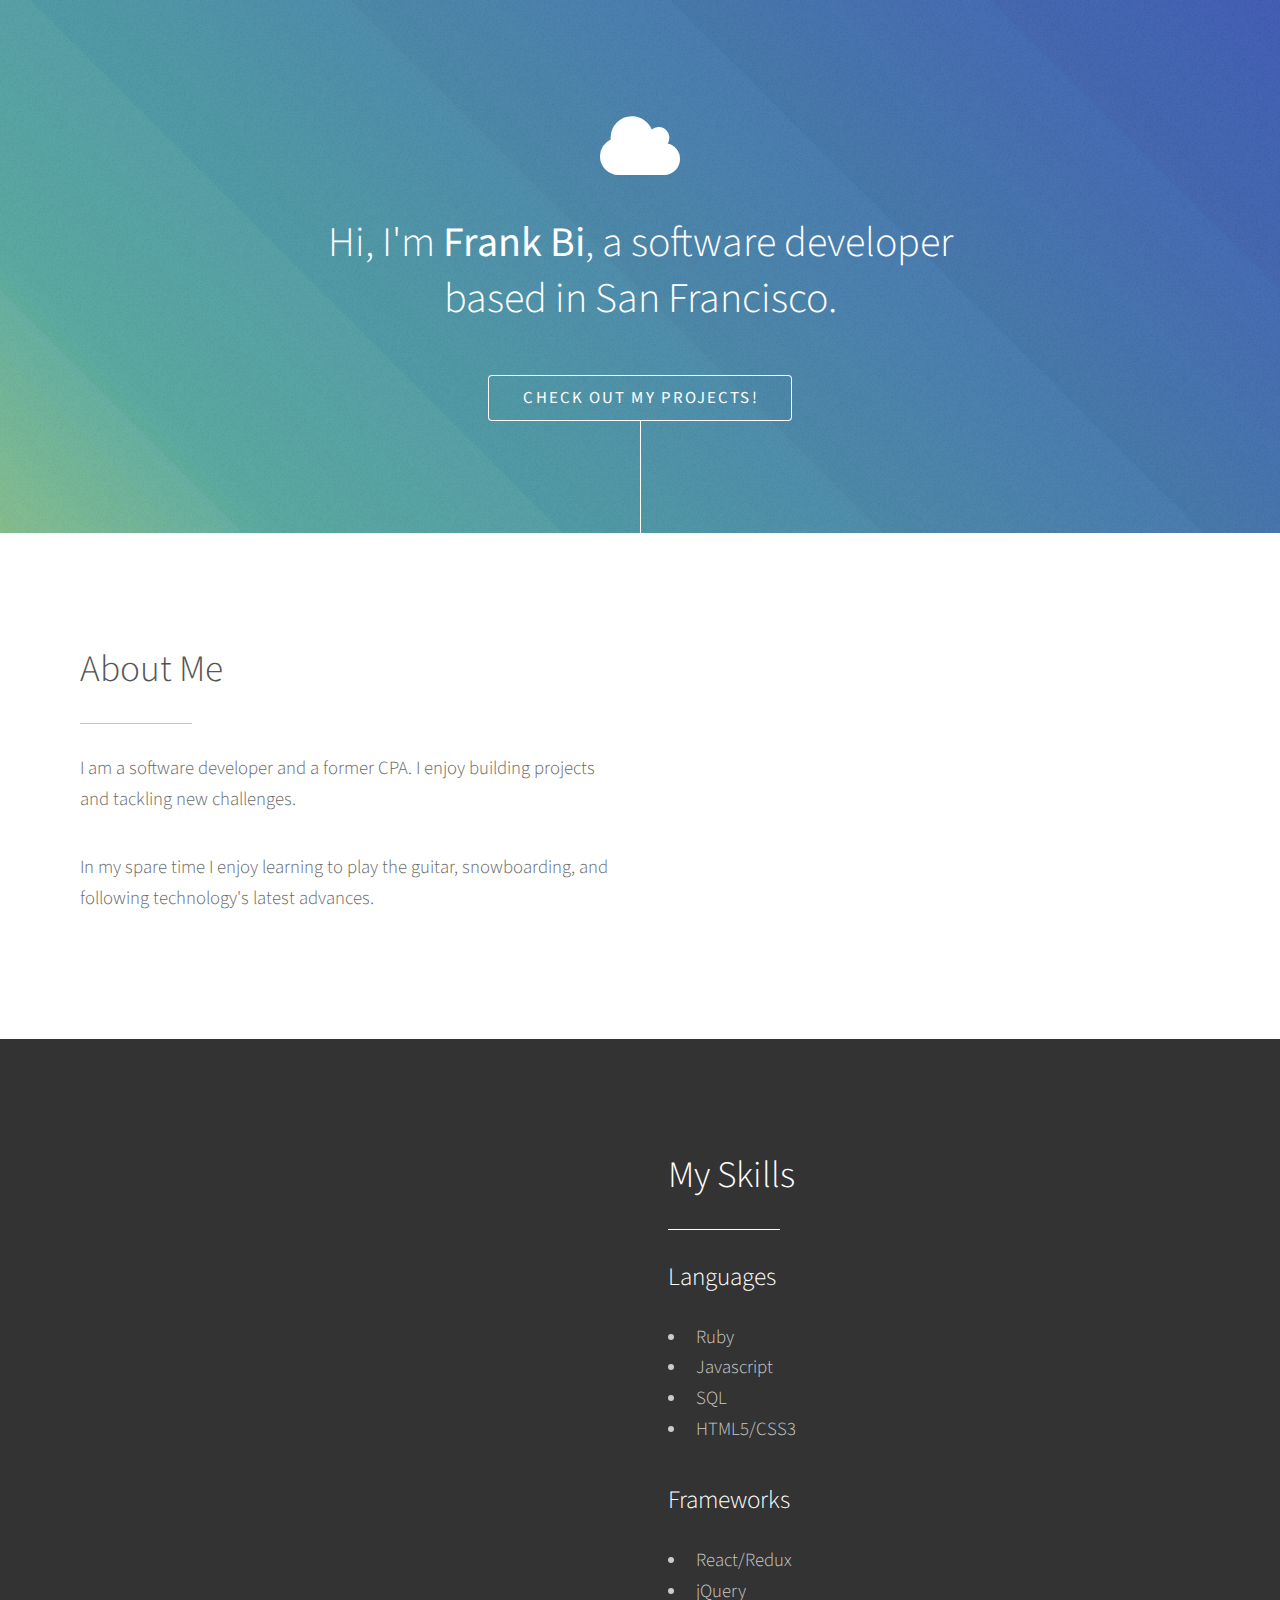
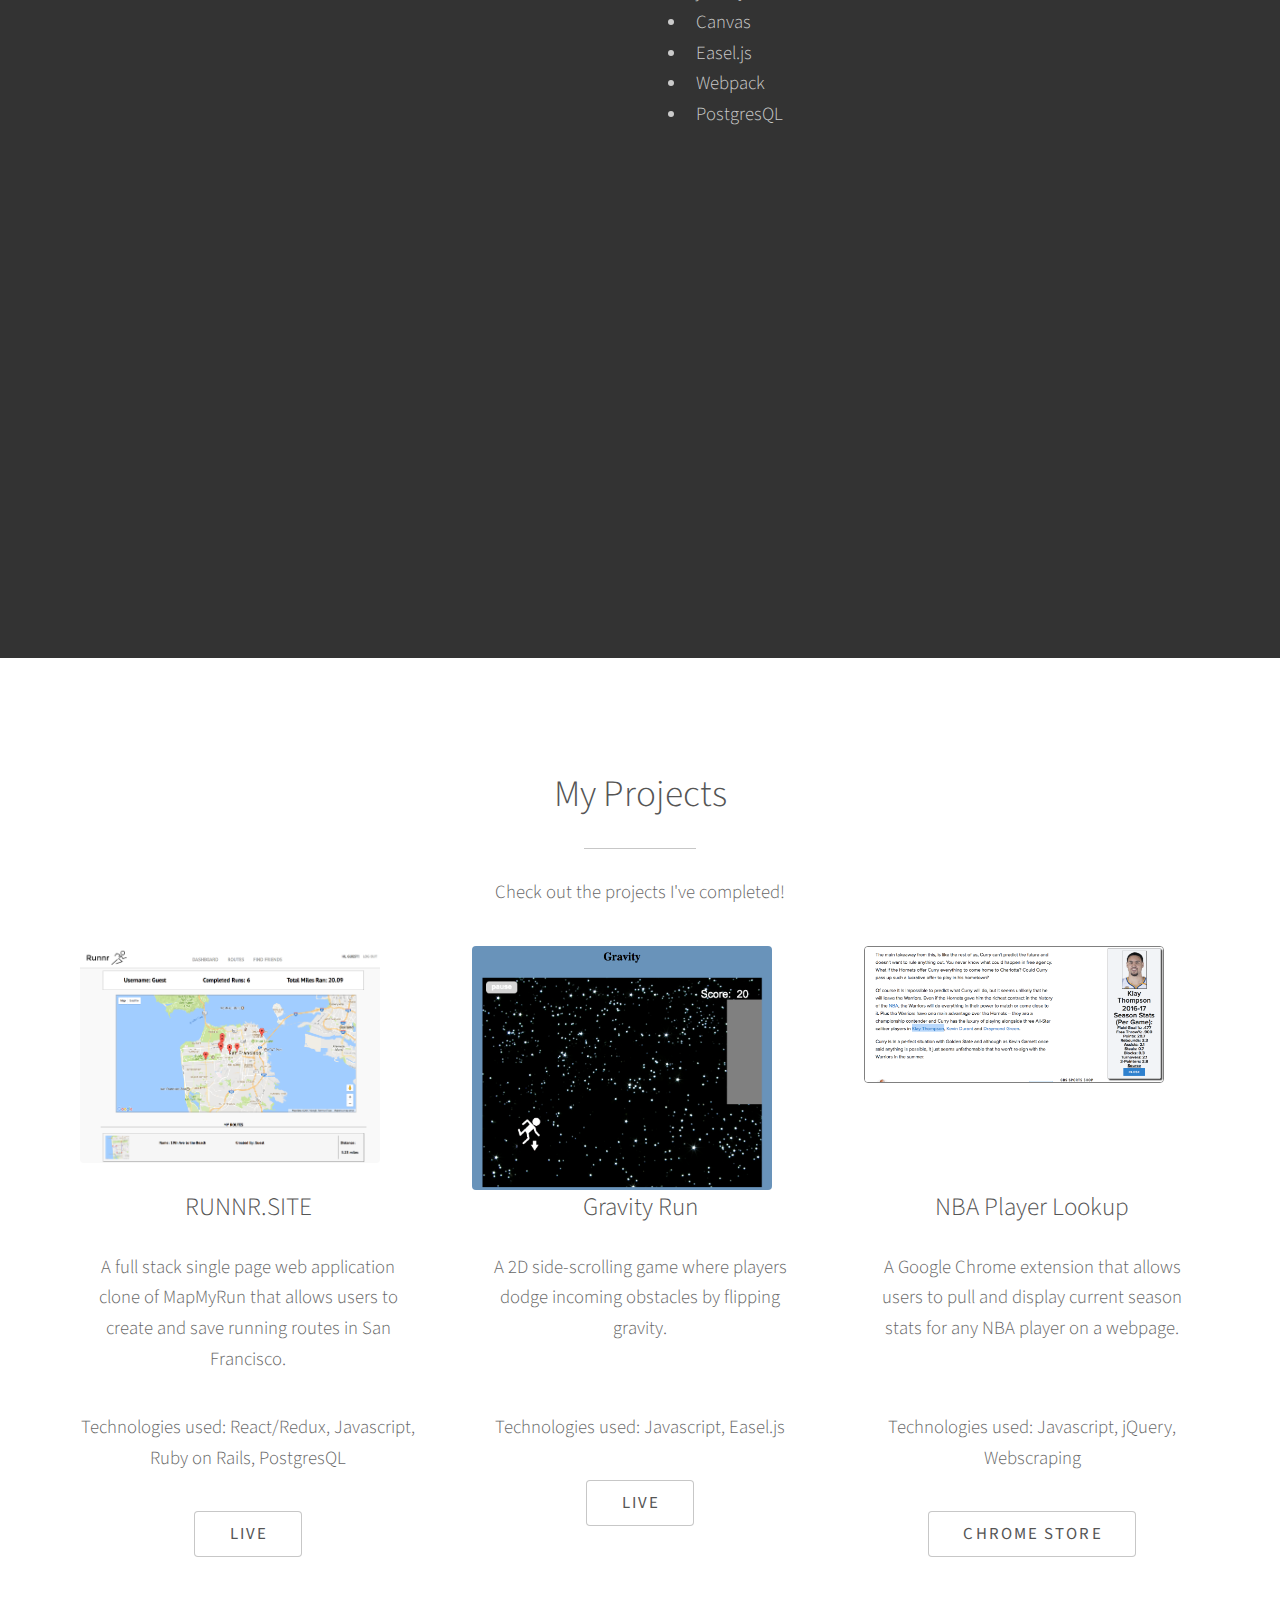
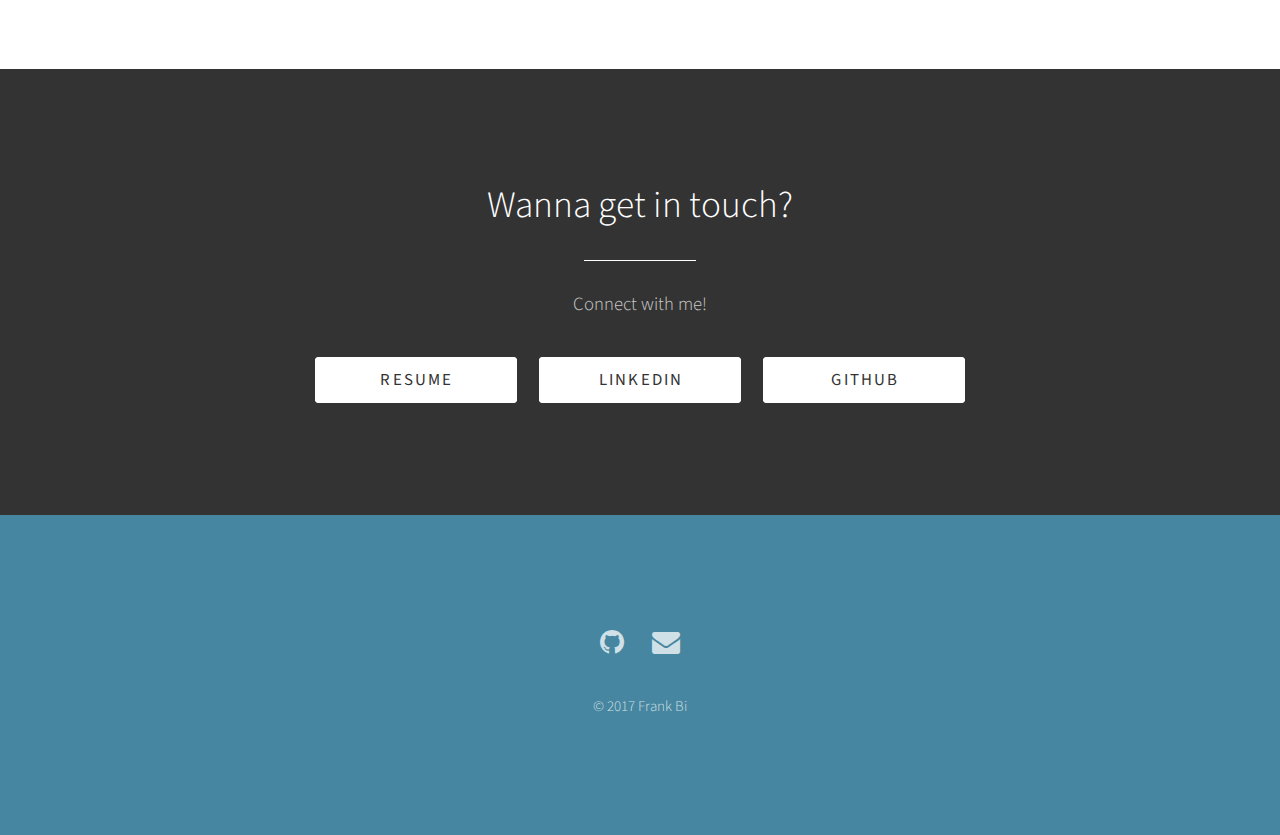
==== commit 07f5f5c3: "finish site" ====
--- a/index.html
+++ b/index.html
@@ -116,6 +116,7 @@
 					<div class="row 150%">
 						<div class="4u 12u$(medium)">
 							<span class="image fit"><a href="http://runnr.site"><div class="image-container"><img class="screenshot" src="images/runnr.png" alt=""></img></div></a></span>
+							<br/>
 							<h3>RUNNR.SITE</h3>
 							<p>A full stack single page web application clone of MapMyRun that allows users to create and save running routes in San Francisco. </p>
 							<p>Technologies used: React/Redux, Javascript, Ruby on Rails, PostgresQL</p>
@@ -125,8 +126,9 @@
 						</div>
 						<div class="4u 12u$(medium)">
 							<span class="image fit"><a href="https://frankbi322.github.io/anti-gravity-run/"><div class="image-container"><img class="screenshot" src="images/Gravity.png" alt="" /></div></a></span>
+							<br/>
 							<h3>Gravity Run</h3>
-							<p>A 2D side scrolling game where players dodge obstacles by flipping gravity.</p>
+							<p>A 2D side-scrolling game where players dodge incoming obstacles by flipping gravity.</p>
 							<br/>
 							<p>Technologies used: Javascript, Easel.js</p>
 							<ul class="actions">
@@ -135,6 +137,7 @@
 						</div>
 						<div class="4u$ 12u$(medium)">
 							<span class="image fit"><a href="https://chrome.google.com/webstore/detail/nba-fantasy/mpcaiajpmmiealhpeoipjmkodgijmccm"><div class="image-container"><img class="bordered screenshot" src="images/nba.png" alt="" </img></div></a></span>
+							<br/>
 							<h3>NBA Player Lookup</h3>
 							<p>A Google Chrome extension that allows users to pull and display current season stats for any NBA player on a webpage.</p>
 							<br/>
@@ -490,7 +493,7 @@
 					<li><a href="#" class="icon alt fa-envelope"><span class="label">Email</span></a></li>
 				</ul>
 				<ul class="copyright">
-					<li>&copy; 2017 Frank Bi</li><li>Design: <a href="http://html5up.net">HTML5 UP</a></li>
+					<li>&copy; 2017 Frank Bi</li>
 				</ul>
 			</section>
 
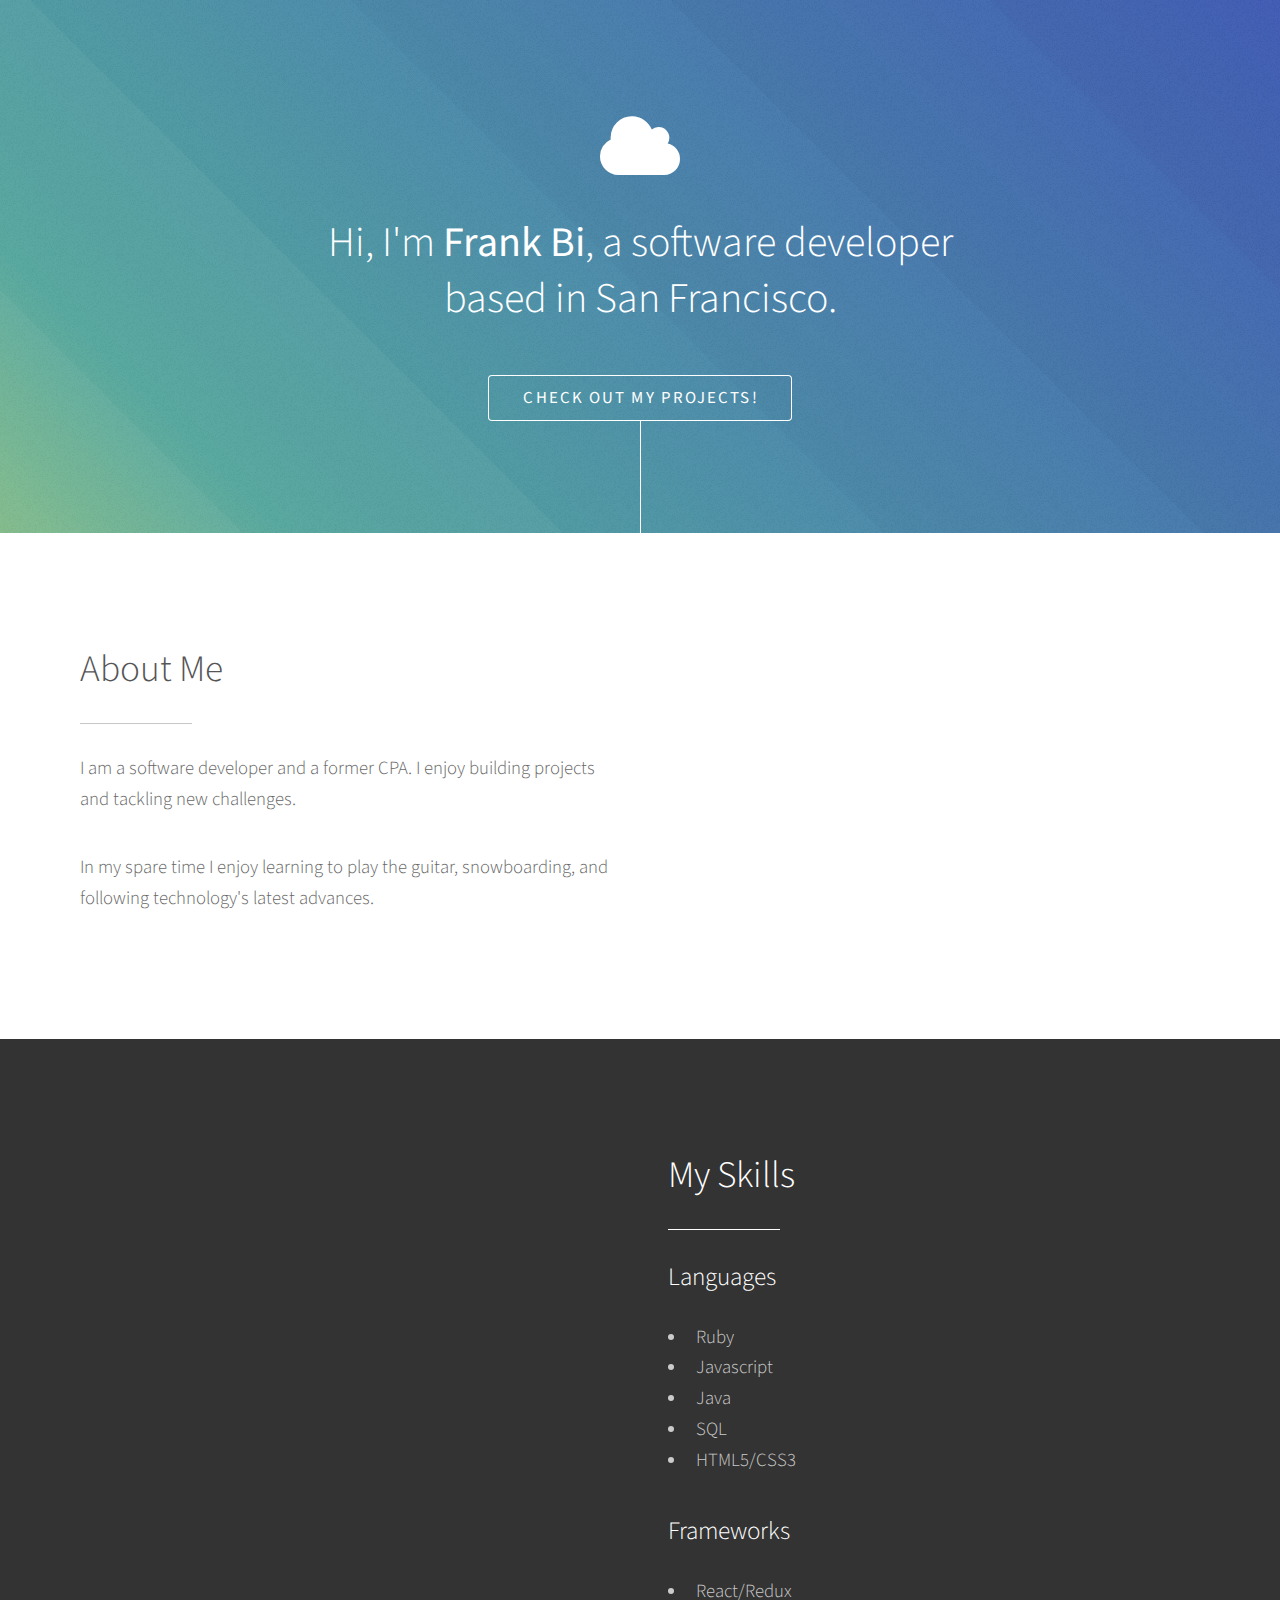
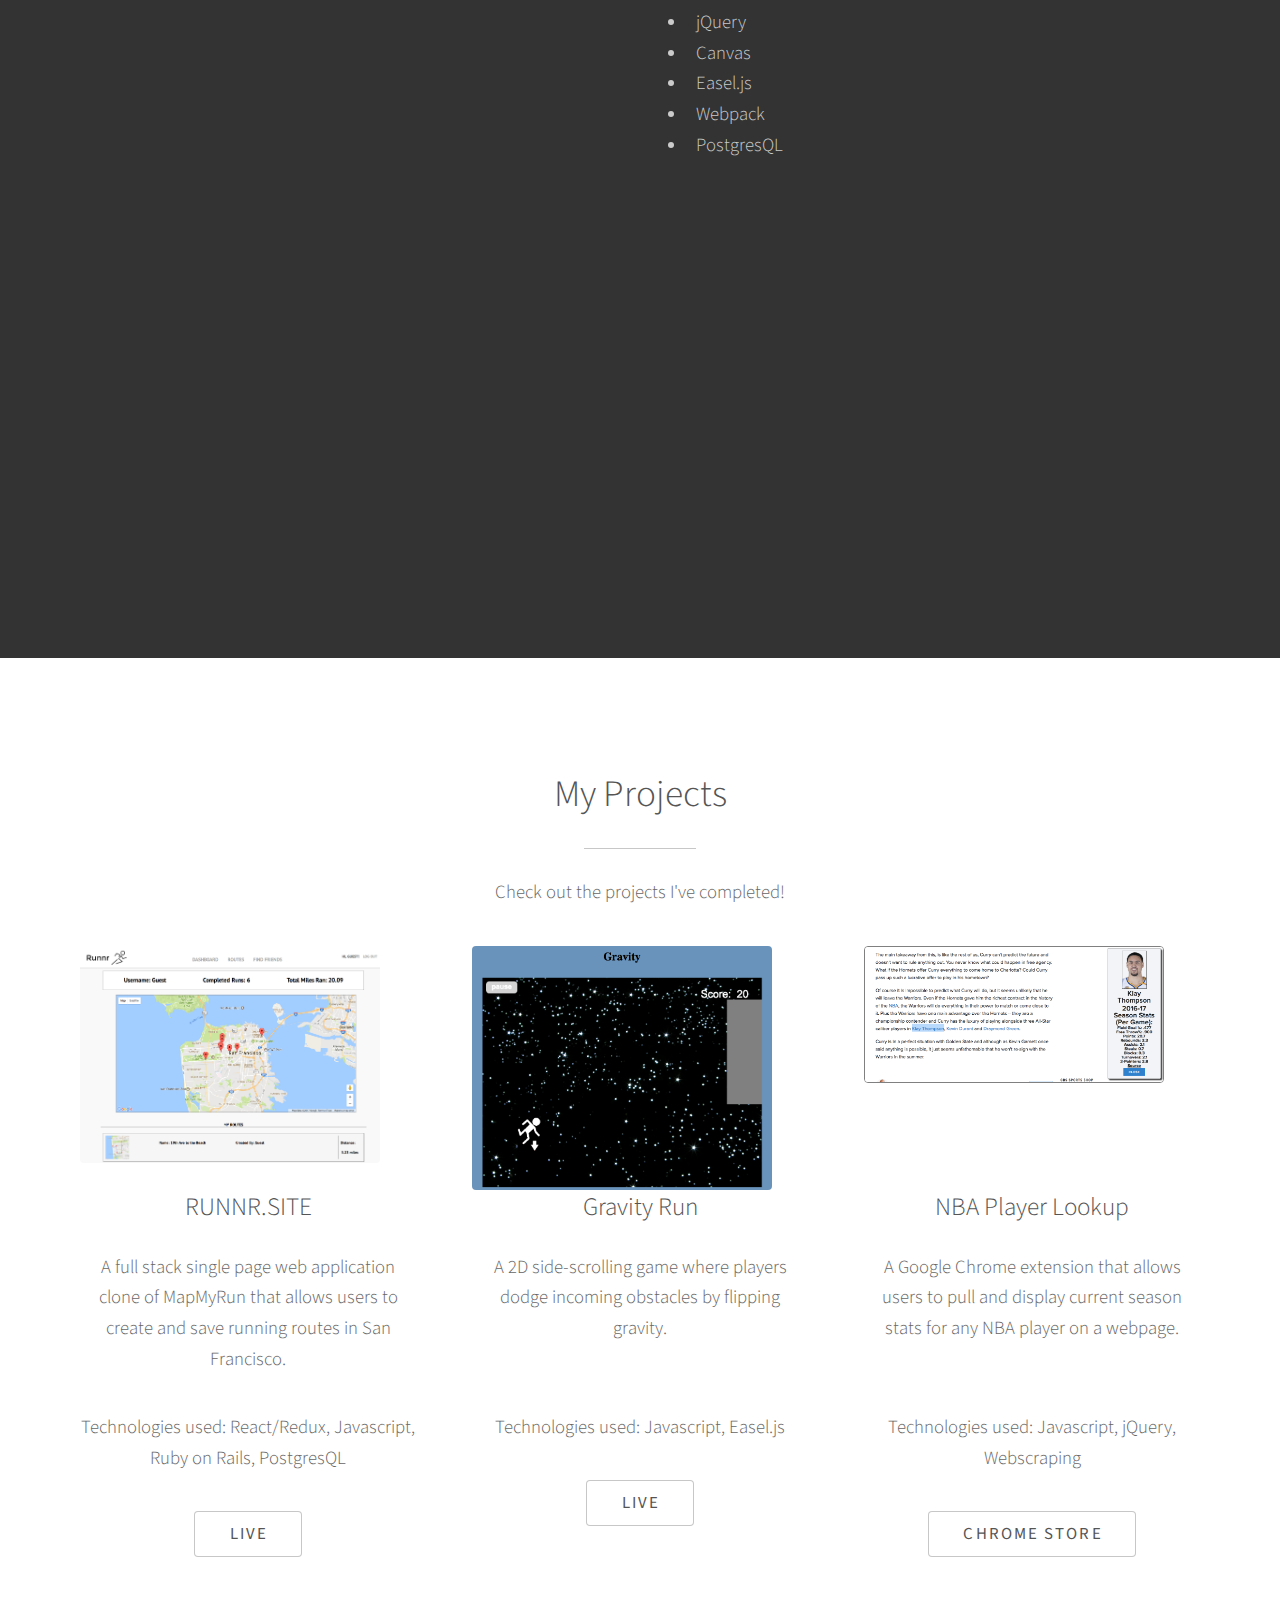
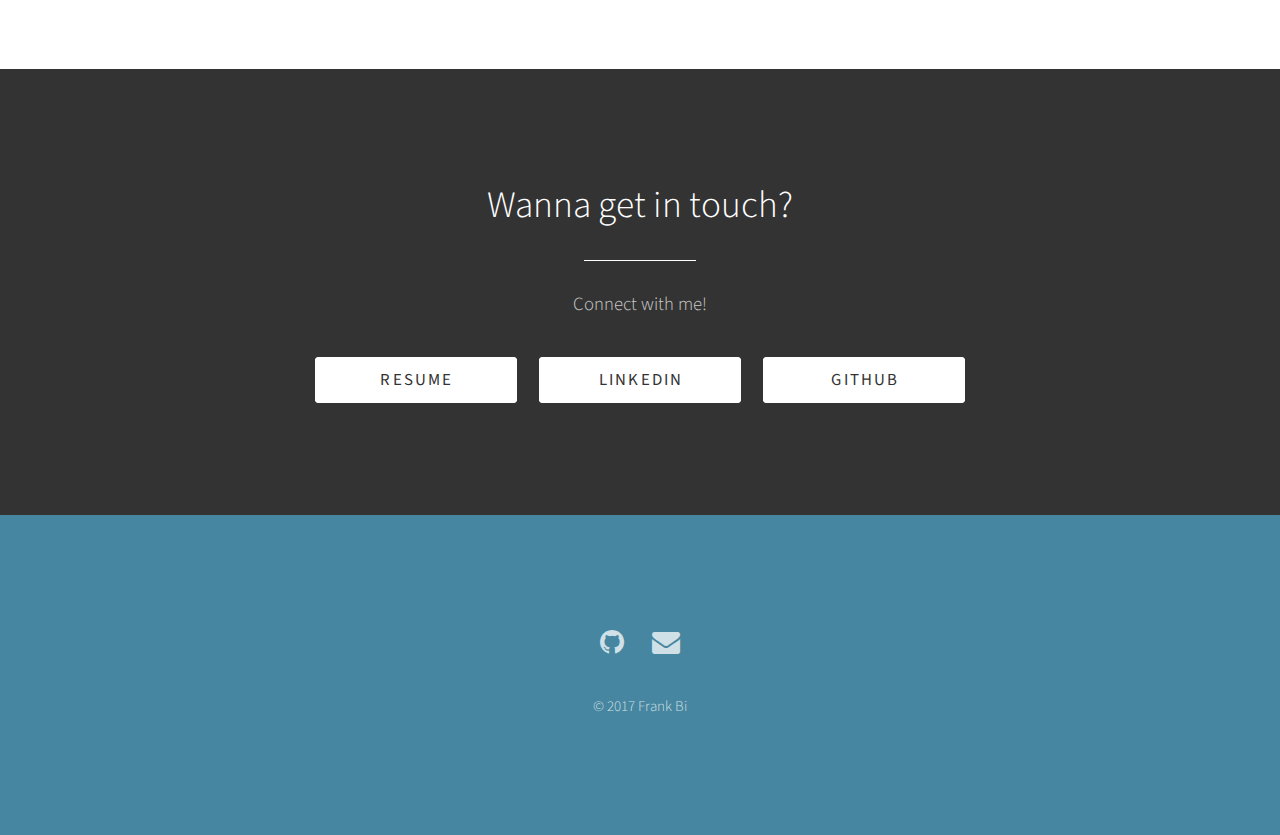
==== commit b7dd043c: "update with new information" ====
--- a/index.html
+++ b/index.html
@@ -56,10 +56,11 @@
 						<div class="6u 12u$(medium)">
 							<ul class="major-icons">
 								<!-- <li><span class="icon style1 major fa-code"></span></li> -->
+								<li><img class="language-icon align-left slide-in" src="images/ruby.png"></img></li>
+								<li><img class="language-icon align-left slide-in" src="images/rails.png"></img></li>
 								<li><img class="language-icon align-left slide-in" src="images/js.png"></img></li>
 								<li><img class="language-icon align-left slide-in" src="images/es6.png"></img></li>
-								<li><img class="language-icon align-left slide-in" src="images/ruby.png"></img></li>
-								<li><img class="language-icon align-left slide-in" src="images/rails.png"></img></li>
+								<li><img class="language-icon align-left slide-in" src="images/java.png"></img></li>
 								<li><img class="language-icon align-left slide-in" src="images/react.png"></img></li>
 								<li><img class="language-icon align-left slide-in" src="images/redux.png"></img></li>
 								<li><img class="language-icon align-left slide-in" src="images/html.png"></img></li>
@@ -85,6 +86,7 @@
 							<ul>
 								<li>Ruby</li>
 								<li>Javascript</li>
+								<li>Java</li>
 								<li>SQL</li>
 								<li>HTML5/CSS3</li>
 							</ul>
